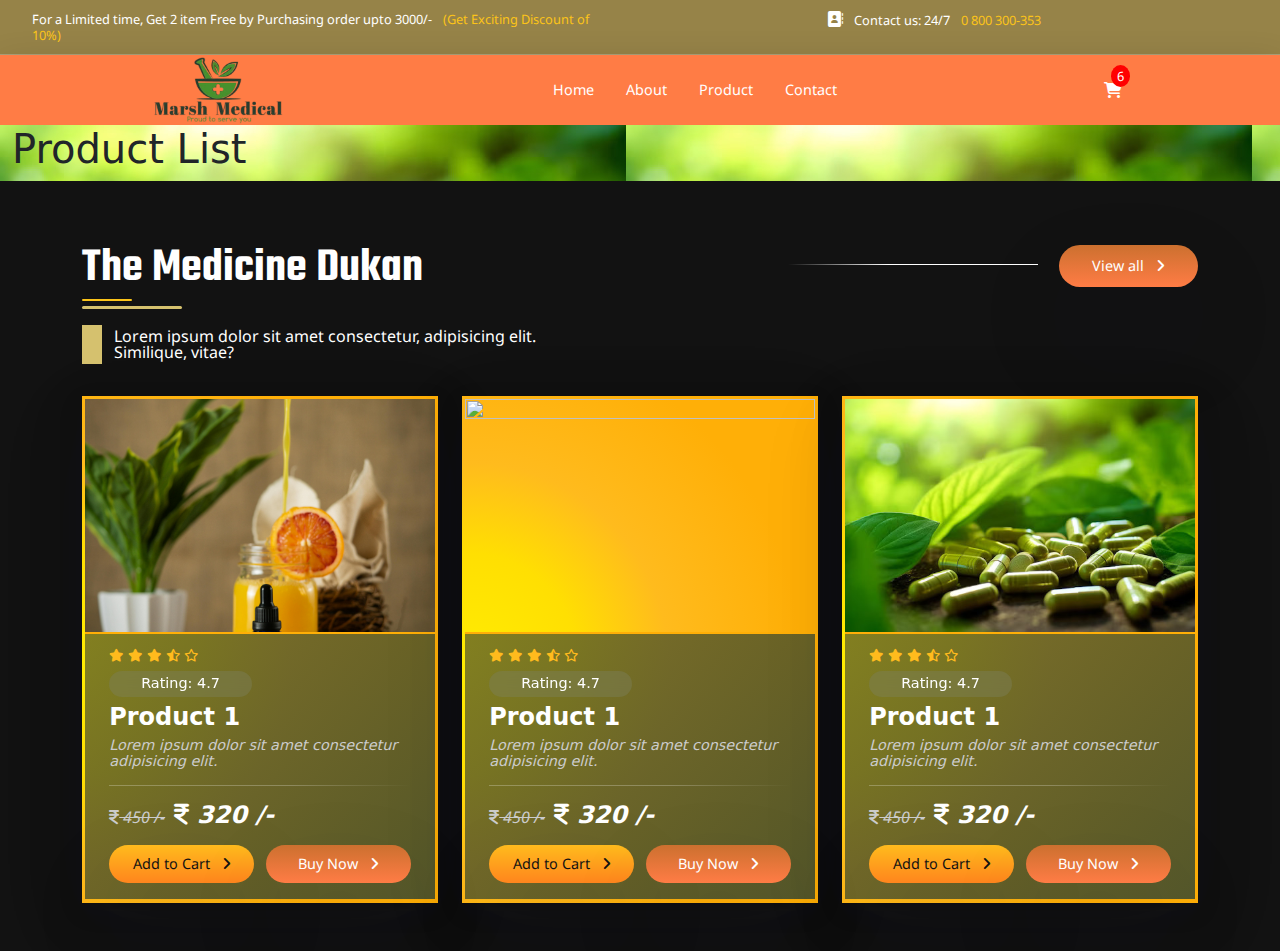
==== product-listing.html @ 402773e4 "Add files via upload" ====
<!DOCTYPE html>
<html lang="en">

<head>
    <meta charset="UTF-8">
    <meta name="viewport" content="width=device-width, initial-scale=1.0">
    <title>Product List | E-COM Medi | India's Best Trustable Medical Partner</title>

    <!--------------------------------------- STYLE CSS --------------------------------------------------->
    <link rel="stylesheet" href="assets/css/style.css" />
    <!--------------------------------------- STYLE CSS --------------------------------------------------->
    <!--------------------------------------- RESPONSIVE CSS --------------------------------------------------->
    <link rel="stylesheet" href="assets/css/responsive.css" />
    <!--------------------------------------- RESPONSIVE CSS --------------------------------------------------->
    <!--------------------------------------- FONT-AWESOME-5 CSS --------------------------------------------------->
    <link rel="stylesheet" href="https://cdnjs.cloudflare.com/ajax/libs/font-awesome/6.6.0/css/all.min.css" />
    <!--------------------------------------- FONT-AWESOME-5 CSS --------------------------------------------------->
    <!--------------------------------------- BOOTSTRAP 5 CSS --------------------------------------------------->
    <link rel="stylesheet" href="assets/css/bootstrap-min.css" />
    <!--------------------------------------- BOOTSTRAP 5 CSS --------------------------------------------------->
    <!--------------------------------------- DATA-AOS CSS --------------------------------------------------->
    <link rel="stylesheet" href="assets/css/aos.css" />
    <!--------------------------------------- DATA-AOS CSS --------------------------------------------------->
    <!--------------------------------------- OWL-CAROUSEL CSS --------------------------------------------------->
    <link rel="stylesheet" href="assets/css/owl-carousel-min.css" />
    <link rel="stylesheet" href="assets/css/owl-carousel-default-min.css" />
    <!--------------------------------------- OWL-CAROUSEL CSS --------------------------------------------------->

</head>

<body>

    <!--------------------------------------- HEADER --------------------------------------------------->
    <header>
        <nav>
            <div class="top-header">
                <div class="row">
                    <div class="col-xxl-6 col-xl-6 col-lg-6 col-md-12 col-sm-12 col-12">
                        <ul class="top-nav-links d-flex">
                            <li><a href="#">For a Limited time, Get 2 item Free by Purchasing order upto 3000/-
                                    <span>(Get Exciting Discount of 10%)</span></a></li>
                        </ul>
                    </div>
                    <div class="col-xxl-6 col-xl-6 col-lg-6 col-md-12 col-sm-12 col-12">
                        <ul class="top-nav-links d-flex">
                            <li><a href="tel:"><i class="fa-solid fa-address-book"></i> Contact us: 24/7 <span>0 800
                                        300-353</span></a></li>
                        </ul>
                    </div>
                </div>
            </div>
            <div class="bottom-header d-flex">
                <div class="nav-logo">
                    <img src="assets/images/logo/dami-logo.png" alt="" />
                </div>
                <ul class="d-flex">
                    <li><a href="#">Home</a></li>
                    <li><a href="#">About</a></li>
                    <li class="sub-menu-links">Product
                        <!-- <div class="sub-menu">
                                <div class="container">
                                    <h2>Products</h2>
                                    <div class="row">
                                        <div class="col-xxl-3 col-xl-3 col-lg-3 col-md-4 col-sm-12 col-12">
                                            <div class="menu-img">
                                                <img src="assets/images/medicine-product-1.jpg" alt="" />
                                                <div class="menu-img-info">
                                                    <div class="rating d-flex my-2">
                                                        <i class="fa-solid fa-star"></i>
                                                        <i class="fa-solid fa-star"></i>
                                                        <i class="fa-solid fa-star"></i>
                                                        <i class="fa-regular fa-star-half-stroke"></i>
                                                        <i class="fa-regular fa-star"></i>
                                                    </div>
                                                    <span class="d-inline-block">Rating: 4.7</span>
                                                    <h6>Product 1</h6>
                                                    <p>Lorem ipsum dolor sit amet consectetur adipisicing elit.</p>
                                                </div>
                                            </div>
                                        </div>
                                    </div>
                                </div>
                            </div> -->
                    </li>
                    <li><a href="#">Contact</a></li>
                </ul>
                <div class="nav-account">
                    <ul class="nav-account-links d-flex">
                        <!-- <li>
                                <a href="#" class="d-flex">
                                    <img src="assets/images/user.png" alt="" />
                                    <div class="account-owner">
                                        <p>Account:</p>
                                        <h6>Test Sumanto</h6>
                                    </div>
                                </a> 
                            </li> -->
                        <!-- <li>
                                <a href="#"><i class="fa-regular fa-heart"></i>
                                    <span class="badge-notf">17</span>
                                </a>
                            </li>   -->
                        <li>
                            <a href="#">
                                <span class="badge-notf">6</span>
                                <i class="fa-solid fa-cart-shopping"></i>
                            </a>
                        </li>
                    </ul>
                </div>
            </div>
        </nav>
    </header>
    <!--------------------------------------- HEADER --------------------------------------------------->

    <main>

        <!--------------------------------------- BREADCRUMB --------------------------------------------------->
        <section class="jumbotron">
            <div class="breadcrumb" style="background-image: url('assets/images/banner-2.jpg');">
                <div class="breadcrumb-overlay">
                    <div class="container">
                        <div class="breadcrumb-text">
                            <h1>Product List</h1>
                        </div>
                    </div>
                </div>
            </div>
        </section>
        <!--------------------------------------- BREADCRUMB --------------------------------------------------->

        <!--------------------------------------- PRODUCT --------------------------------------------------->
        <section class="product">
            <div class="container">
                <div class="section-part d-flex">
                    <div class="section-heading">
                        <h1>The Medicine Dukan</h1>
                        <p>Lorem ipsum dolor sit amet consectetur, adipisicing elit. Similique, vitae?</p>
                    </div>
                    <div class="section-all-btn">
                        <button type="button" class="btn cart-btn w-25">View all <i
                                class="fa-solid fa-angle-right"></i></button>
                    </div>
                </div>
                <div class="row">
                    <div class="col-xxl-4 col-xl-4 col-lg-4 col-md-6 col-sm-12 col-12">
                        <a href="#">
                            <div class="product-card">
                                <div class="product-img">
                                    <img src="assets/images/medicine-product-2.jpg" alt="" />
                                </div>
                                <div class="product-img-info">
                                    <div class="rating d-flex my-2">
                                        <i class="fa-solid fa-star"></i>
                                        <i class="fa-solid fa-star"></i>
                                        <i class="fa-solid fa-star"></i>
                                        <i class="fa-regular fa-star-half-stroke"></i>
                                        <i class="fa-regular fa-star"></i>
                                    </div>
                                    <span class="d-inline-block">Rating: 4.7</span>
                                    <h6>Product 1</h6>
                                    <p>Lorem ipsum dolor sit amet consectetur adipisicing elit.</p>
                                    <hr class="new-page-hr w-100">
                                    <h5><em><i class="fa-solid fa-indian-rupee-sign"></i> 450 /-</em> <i
                                            class="fa-solid fa-indian-rupee-sign"></i> 320 /-</h5>
                                    <div class="product-img-info-end d-flex">
                                        <button type="button" class="btn cart-btn">Add to Cart <i
                                                class="fa-solid fa-angle-right"></i></button>
                                        <button type="button" class="btn">Buy Now <i
                                                class="fa-solid fa-angle-right"></i></button>
                                    </div>
                                </div>
                            </div>
                        </a>
                    </div>
                    <div class="col-xxl-4 col-xl-4 col-lg-4 col-md-6 col-sm-12 col-12">
                        <a href="#">
                            <div class="product-card">
                                <div class="product-img">
                                    <img src="assets/images/banner-1.jpg" alt="" />
                                </div>
                                <div class="product-img-info">
                                    <div class="rating d-flex my-2">
                                        <i class="fa-solid fa-star"></i>
                                        <i class="fa-solid fa-star"></i>
                                        <i class="fa-solid fa-star"></i>
                                        <i class="fa-regular fa-star-half-stroke"></i>
                                        <i class="fa-regular fa-star"></i>
                                    </div>
                                    <span class="d-inline-block">Rating: 4.7</span>
                                    <h6>Product 1</h6>
                                    <p>Lorem ipsum dolor sit amet consectetur adipisicing elit.</p>
                                    <hr class="new-page-hr">
                                    <h5><em><i class="fa-solid fa-indian-rupee-sign"></i> 450 /-</em> <i
                                            class="fa-solid fa-indian-rupee-sign"></i> 320 /-</h5>
                                    <div class="product-img-info-end d-flex">
                                        <button type="button" class="btn cart-btn">Add to Cart <i
                                                class="fa-solid fa-angle-right"></i></button>
                                        <button type="button" class="btn">Buy Now <i
                                                class="fa-solid fa-angle-right"></i></button>
                                    </div>
                                </div>
                            </div>
                        </a>
                    </div>
                    <div class="col-xxl-4 col-xl-4 col-lg-4 col-md-6 col-sm-12 col-12">
                        <a href="#">
                            <div class="product-card">
                                <div class="product-img">
                                    <img src="assets/images/banner-2.jpg" alt="" />
                                </div>
                                <div class="product-img-info">
                                    <div class="rating d-flex my-2">
                                        <i class="fa-solid fa-star"></i>
                                        <i class="fa-solid fa-star"></i>
                                        <i class="fa-solid fa-star"></i>
                                        <i class="fa-regular fa-star-half-stroke"></i>
                                        <i class="fa-regular fa-star"></i>
                                    </div>
                                    <span class="d-inline-block">Rating: 4.7</span>
                                    <h6>Product 1</h6>
                                    <p>Lorem ipsum dolor sit amet consectetur adipisicing elit.</p>
                                    <hr class="new-page-hr">
                                    <h5><em><i class="fa-solid fa-indian-rupee-sign"></i> 450 /-</em> <i
                                            class="fa-solid fa-indian-rupee-sign"></i> 320 /-</h5>
                                    <div class="product-img-info-end d-flex">
                                        <button type="button" class="btn cart-btn">Add to Cart <i
                                                class="fa-solid fa-angle-right"></i></button>
                                        <button type="button" class="btn">Buy Now <i
                                                class="fa-solid fa-angle-right"></i></button>
                                    </div>
                                </div>
                            </div>
                        </a>
                    </div>
                </div>
            </div>
        </section>
        <!--------------------------------------- PRODUCT --------------------------------------------------->

    </main>

    <!--------------------------------------- FOOTER --------------------------------------------------->
    <footer>
        <div class="footer-overlay">
            <div class="row">
                <div class="col-xxl-4 col-xl-4 col-lg-4 col-md-12 col-sm-12 col-12">

                </div>
            </div>
        </div>
    </footer>
    <!--------------------------------------- FOOTER --------------------------------------------------->

    <!--------------------------------------- MAIN JS --------------------------------------------------->
    <script type="text/javascript" src="assets/js/main.js"></script>
    <!--------------------------------------- MAIN JS --------------------------------------------------->
    <!--------------------------------------- JQUERY 3 JS --------------------------------------------------->
    <script type="text/javascript" src="assets/js/jquery-min.js"></script>
    <!--------------------------------------- JQUERY 3 JS --------------------------------------------------->
    <!--------------------------------------- BOOTSTRAP 5 JS --------------------------------------------------->
    <script type="text/javascript" src="assets/js/bootstrap-bundle-min.js"></script>
    <!--------------------------------------- BOOTSTRAP 5 JS --------------------------------------------------->
    <!--------------------------------------- OWL-CAROUSEL JS --------------------------------------------------->
    <script type="text/javascript" src="assets/js/owl-carousel-min.js"></script>
    <script type="text/javascript">
        jQuery(document).ready(function ($) {



            // chatgpt4
            $(document).ready(function () {
                $("#banner_carousel").owlCarousel({
                    items: 1,
                    loop: true,
                    margin: 10,
                    nav: false,
                    dots: false,
                    margin: 0,
                    autoplay: true,
                    autoplayTimeout: 3000,
                    autoplaySpeed: 1000,
                    autoplayHoverPause: false,
                    onTranslate: function (event) {
                        var currentItem = event.item.index;
                        $(".owl-item").eq(currentItem).find(".banner-product-image, .main-banner").css({
                            'opacity': '0',
                            'transform': 'translateY(20px)'
                        });
                    },
                    onTranslated: function (event) {
                        var currentItem = event.item.index;
                        $(".owl-item").eq(currentItem).find(".banner-product-image, .main-banner").css({
                            'opacity': '1',
                            'transform': 'translateY(0)'
                        });
                    }
                });
            });
            // chatgpt4

            //             $(document).ready(function (){
            //   var owl = $('.owl-carousel');

            //   owl.owlCarousel({
            //       loop:true,
            //       margin:0,
            //       autoplaySpeed: 3000,
            //       navSpeed:3000,
            //       nav:false,
            //       dots: false,
            //       autoplay: true,
            //       rewind: true,
            //       items:1
            //   });


            //   // add animate.css class(es) to the elements to be animated
            //   function setAnimation ( _elem, _InOut ) {
            //     // Store all animationend event name in a string.
            //     // cf animate.css documentation
            //     var animationEndEvent = 'webkitAnimationEnd mozAnimationEnd MSAnimationEnd oanimationend animationend';

            //     _elem.each ( function () {
            //       var $elem = $(this);
            //       var $animationType = 'animated ' + $elem.data( 'animation-' + _InOut );

            //       $elem.addClass($animationType).one(animationEndEvent, function () {
            //         $elem.removeClass($animationType); // remove animate.css Class at the end of the animations
            //       });
            //     });
            //   }

            // // Fired before current slide change
            //   owl.on('change.owl.carousel', function(event) {
            //       var $currentItem = $('.owl-item', owl).eq(event.item.index);
            //       var $elemsToanim = $currentItem.find("[data-animation-out]");
            //       setAnimation ($elemsToanim, 'out');
            //   });

            // // Fired after current slide has been changed
            //   var round = 0;
            //   owl.on('changed.owl.carousel', function(event) {

            //       var $currentItem = $('.owl-item', owl).eq(event.item.index);
            //       var $elemsToanim = $currentItem.find("[data-animation-in]");

            //       setAnimation ($elemsToanim, 'in');
            //   })

            //   owl.on('translated.owl.carousel', function(event) {
            //     console.log (event.item.index, event.page.count);

            //       if (event.item.index == (event.page.count - 1))  {
            //         if (round < 1) {
            //           round++
            //           console.log (round);
            //         } else {
            //           owl.trigger('stop.owl.autoplay');
            //           var owlData = owl.data('owl.carousel');
            //           owlData.settings.autoplay = false; //don't know if both are necessary
            //           owlData.options.autoplay = false;
            //           owl.trigger('refresh.owl.carousel');
            //         }
            //       }
            //   });

            // });











            $(document).ready(function () {
                var owl1 = $('#testimonials_carousel');
                owl1.owlCarousel({
                    nav: false,
                    dots: false,
                    loop: true,
                    margin: 0,
                    autoplay: true,
                    autoplayTimeout: 2500,
                    autoplaySpeed: 2000,
                    autoplayHoverPause: true,
                    responsive: {
                        0: {
                            items: 1
                        },
                        992: {
                            items: 1
                        },
                        1299: {
                            items: 1
                        }
                    }
                });

                $('#prev').click(function () {
                    owl1.trigger('prev.owl.carousel');
                });
                $('#next').click(function () {
                    owl1.trigger('next.owl.carousel');
                });
            });

            $(document).ready(function () {
                var owl2 = $('#similar_carousel');
                owl2.owlCarousel({
                    nav: false,
                    dots: false,
                    loop: true,
                    margin: 20,
                    autoplay: true,
                    autoplayTimeout: 3500,
                    autoplaySpeed: 3000,
                    autoplayHoverPause: true,
                    responsive: {
                        0: {
                            items: 1
                        },
                        992: {
                            items: 2
                        },
                        1299: {
                            items: 3
                        }
                    }
                });
            });


        });
    </script>
    <!--------------------------------------- OWL-CAROUSEL JS --------------------------------------------------->
    <!--------------------------------------- DATA-AOS JS --------------------------------------------------->
    <script type="text/javascript" src="assets/js/aos.js"></script>
    <script type="text/javascript">
        AOS.init({
            offset: 100,
            duration: 1000,
            easing: 'ease'
        });
    </script>
    <!--------------------------------------- DATA-AOS JS --------------------------------------------------->
    <!--------------------------------------- COUNTER JS --------------------------------------------------->
    <script type="text/javascript" src="assets/js/counter.js"></script>
    <!--------------------------------------- COUNTER JS --------------------------------------------------->
    <!--------------------------------------- PRELOADER JS --------------------------------------------------->
    <script type="text/javascript" src="assets/js/preloader.js"></script>
    <!--------------------------------------- PRELOADER JS --------------------------------------------------->

</body>

</html>
---- assets/css/style.css ----
/*------------------- FONT-INCLUDE LINK ---------------------*/
@import url("https://fonts.googleapis.com/css2?family=Teko:wght@300..700&display=swap");
@import url("https://fonts.googleapis.com/css2?family=Noto+Sans:ital,wght@0,100..900;1,100..900&display=swap");
/*------------------- FONT-INCLUDE LINK --------------------*/
.animated {
  -webkit-animation-duration: 3s;
  animation-duration: 3s;
  -webkit-animation-delay: 500ms;
  animation-delay: 500ms;
}

.animate-out {
  -webkit-animation-delay: 0ms;
  animation-delay: 0ms;
}

/*------------------- PRE-DEFINED SECTION --------------------*/
* {
  margin: 0;
  padding: 0;
  box-sizing: border-box;
}

hr.new-page-hr {
  background: linear-gradient(to right, #fff 60%, transparent);
}

html {
  overflow-x: hidden;
  scroll-behavior: smooth;
}

body {
  font-family: "Noto Sans", sans-serif;
  font-size: 1rem;
  line-height: 1rem;
  font-weight: 400;
  color: #121212;
  text-align: left;
  background: #121212 !important;
}

h1,
h2,
h3,
h4,
h5,
h6,
p {
  margin: 0;
}

ol,
ul {
  margin: 0 !important;
  padding: 0 !important;
}

ol,
ul li {
  list-style: none;
}

a {
  color: #fff;
  text-decoration: none !important;
}
a:hover {
  color: #fff !important;
}

img {
  display: block;
  max-width: 100%;
  height: auto;
}

button {
  cursor: pointer;
}
button:focus {
  outline: none;
}

input[type=radio] {
  width: 5px;
  height: 5px;
  padding: 0.4rem;
  top: 3px;
  border: 2px solid #fff;
  outline: none;
  border-radius: 50%;
  appearance: none;
  cursor: pointer;
  transition: background-color 0.3s, box-shadow 0.3s;
  position: relative;
}

input[type=radio]::after {
  content: "";
  position: absolute;
  top: 2px;
  left: 2px;
  width: 9px;
  height: 9px;
  border-radius: 50%;
  background: none;
}

input[type=radio]:checked {
  border-color: #fed580;
  box-shadow: 0 0 10px 3px #fed580;
}

input[type=radio]:checked::after {
  background: #fed580;
}

input[type=number]::-webkit-outer-spin-button,
::-webkit-inner-spin-button {
  -webkit-appearance: none;
  -moz-appearance: textfield;
  margin: 0;
}

select {
  cursor: pointer;
}

.section-part {
  height: auto;
  width: 100%;
  flex-direction: row;
  align-items: start;
  justify-content: space-between;
  flex-wrap: nowrap;
}

.section-heading {
  height: auto;
  width: 50%;
}
.section-heading h1 {
  font-family: "Teko", sans-serif;
  font-size: 3rem;
  line-height: 3rem;
  font-weight: 600;
  color: #fff;
  margin-bottom: 2rem;
  position: relative;
}
.section-heading h1::after {
  content: "";
  position: absolute;
  bottom: -0.5rem;
  left: 0;
  height: 2px;
  width: 50px;
  background: #fcc419;
  border-radius: 20px;
}
.section-heading h1::before {
  content: "";
  position: absolute;
  bottom: -1rem;
  left: 0;
  height: 3px;
  width: 100px;
  background: #d5c16e;
  border-radius: 20px;
}
.section-heading p {
  font-family: "Noto Sans", sans-serif;
  font-size: 1rem;
  line-height: 1rem;
  font-weight: 400;
  color: #fff;
  margin-bottom: 0;
  color: #fff;
  padding: 0.2rem 2rem;
  display: in;
  margin-bottom: 2rem;
  position: relative;
  z-index: 1;
}
.section-heading p::after {
  content: "";
  position: absolute;
  top: 0;
  left: 0;
  height: 100%;
  width: 20px;
  background: #d5c16e;
  z-index: -1;
}

.section-all-btn {
  height: auto;
  width: 50%;
  text-align: right;
  position: relative;
}
.section-all-btn::after {
  content: "";
  position: absolute;
  top: 1.2rem;
  right: 10rem;
  height: 1px;
  width: 250px;
  background: linear-gradient(to left, #fff 60%, transparent);
}
.section-all-btn button.btn {
  padding: 0.8rem 0;
  border: none;
  outline: none;
  background: linear-gradient(to bottom, #cc702f, #ff7c45);
  border-radius: 50px;
  box-shadow: rgba(17, 12, 46, 0.15) 0px 48px 100px 0px;
  text-align: center;
  font-family: "Noto Sans", sans-serif;
  font-size: 0.9rem;
  line-height: 1rem;
  font-weight: 400;
  color: #fff;
  overflow: hidden;
  position: relative;
  z-index: 1;
}
.section-all-btn button.btn::after {
  content: "";
  position: absolute;
  top: 0;
  left: 0;
  height: 100%;
  width: 100%;
  border-radius: 50px;
  background: #d5c16e;
  transform: scaleX(0);
  transform-origin: bottom right;
  transition: transform 0.4s ease-out;
  z-index: -1;
}
.section-all-btn button.btn:hover::after {
  transform: scaleX(1);
  transform-origin: bottom left;
}
.section-all-btn button.btn i {
  padding-left: 0.5rem;
}

/*------------------- PRE-DEFINED SECTION --------------------*/
/*------------------- HEADER SECTION --------------------*/
header {
  position: sticky;
  height: auto;
  width: 100%;
}
header nav {
  height: auto;
  width: 100%;
}
header nav ul {
  flex-direction: row;
  align-items: center;
  justify-content: center;
  flex-wrap: wrap;
}
header nav ul li {
  font-family: "Noto Sans", sans-serif;
  font-size: 1rem;
  line-height: 1rem;
  font-weight: 400;
  color: #fff;
  margin-bottom: 0;
  font-size: 0.9rem;
  list-style: none;
  margin-right: 2rem;
  cursor: pointer;
}
header nav ul li a {
  color: #fff;
}
header nav ul li a i {
  font-size: 1rem;
  padding-right: 0.5rem;
}
header nav ul li img {
  height: auto;
  width: 40px;
  border-radius: 50%;
  border: 1px solid rgba(255, 255, 255, 0.3137254902);
  margin-right: 0.8rem;
}
header nav ul li.sub-menu-links {
  position: relative;
}
header nav ul li.sub-menu-links:hover .sub-menu {
  top: 6rem;
  visibility: visible;
}
header nav ul li.sub-menu-links:hover .sub-menu.top-dropdown {
  top: 2rem;
}
header nav ul .sub-menu {
  position: fixed;
  top: 20rem;
  left: 0;
  height: auto;
  width: 100%;
  background: #fff;
  backdrop-filter: blur(10px);
  padding: 1.5rem 0;
  border: 1px solid rgba(0, 0, 0, 0.1882352941);
  box-shadow: rgba(17, 12, 46, 0.15) 0px 48px 100px 0px;
  visibility: hidden;
  z-index: 10;
  transition: all 0.4s ease-out;
}
header nav ul .sub-menu h2 {
  font-size: 1.4rem;
  line-height: 1.5rem;
  font-weight: 600;
  margin-bottom: 2rem;
  color: #121212;
  position: relative;
}
header nav ul .sub-menu h2::after {
  content: "";
  position: absolute;
  bottom: -0.5rem;
  left: 0;
  height: 3px;
  width: 70px;
  background: #968348;
  border-radius: 20px;
}
header nav ul .sub-menu h2::before {
  content: "";
  position: absolute;
  bottom: -1rem;
  left: 0;
  height: 2px;
  width: 30px;
  background: #968348;
  border-radius: 20px;
}
header nav ul .sub-menu ul li {
  margin-right: 0;
  padding: 0.5rem 1rem;
  color: #121212;
  border-bottom: 1px solid rgba(0, 0, 0, 0.1254901961);
}
header nav ul .sub-menu ul li:last-child {
  border-width: 0;
}
header nav ul .sub-menu .menu-img {
  height: auto;
  width: 100%;
  padding: 0.2rem;
  background: radial-gradient(circle 331px at 1.4% 52.9%, #ffec02 0%, #ffdf02 33.6%, #ffbb1d 61%, #ffaf07 100.7%);
  box-shadow: rgba(17, 17, 26, 0.1) 0px 8px 24px, rgba(17, 17, 26, 0.1) 0px 16px 56px, rgba(17, 17, 26, 0.1) 0px 24px 80px;
  overflow: hidden;
  position: relative;
}
header nav ul .sub-menu .menu-img img {
  height: auto;
  width: 100%;
  transform: scale(1);
  transition: all 0.4s ease-out;
}
header nav ul .sub-menu .menu-img:hover img {
  transform: scale(1.2);
}
header nav ul .sub-menu .menu-img .menu-img-info {
  position: absolute;
  bottom: 0;
  left: 0;
  height: auto;
  width: 100%;
  padding: 1rem 1rem;
  background: rgba(85, 88, 43, 0.4470588235);
  backdrop-filter: blur(10px);
}
header nav ul .sub-menu .menu-img .menu-img-info .rating {
  flex-direction: row;
  align-items: center;
  justify-content: flex-start;
  flex-wrap: wrap;
}
header nav ul .sub-menu .menu-img .menu-img-info .rating i {
  font-size: 0.8rem;
  color: #ffbb1d;
  padding-right: 0.3rem;
}
header nav ul .sub-menu .menu-img .menu-img-info span {
  padding: 0.2rem 1rem;
  border-radius: 20px;
  text-align: center;
  color: #fff;
  font-size: 0.8rem;
  line-height: 1rem;
  font-weight: 400;
  background: rgba(123, 130, 97, 0.3960784314);
  backdrop-filter: blur(10px);
  margin-bottom: 0.5rem;
}
header nav ul .sub-menu .menu-img .menu-img-info span i {
  padding-right: 0.2rem;
}
header nav ul .sub-menu .menu-img .menu-img-info h6 {
  font-size: 1.2rem;
  line-height: 1.5rem;
  color: #fff;
  font-weight: 600;
  margin-bottom: 0.5rem;
}
header nav ul .sub-menu .menu-img .menu-img-info p {
  color: #ccc;
  font-size: 0.8rem;
  line-height: 1rem;
  font-weight: 400;
  font-style: italic;
  margin-bottom: 0;
}
header nav ul .sub-menu.top-dropdown {
  position: absolute;
  width: 150px;
  padding: 0;
}
header nav ul .sub-menu.top-dropdown ul li {
  font-size: 0.8rem;
  flex-direction: row;
  align-items: center;
  justify-content: flex-start;
  flex-wrap: nowrap;
  transition: all 0.4s ease-out;
}
header nav ul .sub-menu.top-dropdown ul li:hover {
  background: #ddd;
}
header nav .top-header {
  height: auto;
  width: 100%;
  background: #968348;
  padding: 0.7rem 2rem;
  border-bottom: 1px solid rgba(255, 255, 255, 0.3137254902);
}
header nav .top-header ul.top-nav-links {
  flex-direction: row;
  align-items: center;
  justify-content: center;
  flex-wrap: wrap;
}
header nav .top-header ul.top-nav-links li {
  font-size: 0.8rem;
  line-height: 1rem;
  font-weight: 400;
}
header nav .top-header ul.top-nav-links li a span {
  color: #fcc419;
  padding-left: 0.5rem;
}
header nav .bottom-header {
  height: auto;
  width: 100%;
  background: #ff7c45;
  padding: 0.1rem 0;
  flex-direction: row;
  align-items: center;
  justify-content: space-around;
  flex-wrap: wrap;
  box-shadow: rgba(0, 0, 0, 0.16) 0px 10px 36px 0px, rgba(0, 0, 0, 0.06) 0px 0px 0px 1px;
}
header nav .bottom-header .nav-logo {
  height: auto;
  width: 200px;
}
header nav .bottom-header .nav-logo img {
  height: auto;
  width: 100%;
}
header nav .bottom-header .nav-account ul.nav-account-links {
  flex-direction: row;
  align-items: center;
  justify-content: space-around;
  flex-wrap: nowrap;
}
header nav .bottom-header .nav-account ul.nav-account-links li a {
  flex-direction: row;
  align-items: center;
  justify-content: space-around;
  flex-wrap: nowrap;
  position: relative;
}
header nav .bottom-header .nav-account ul.nav-account-links li a .badge-notf {
  position: absolute;
  top: -1rem;
  right: 0;
  border-radius: 50%;
  background: #f00;
  text-align: center;
  color: #fff;
  font-size: 0.8rem;
  padding: 0.2rem 0.4rem;
}
header nav .bottom-header .nav-account ul.nav-account-links li a .account-owner p {
  color: #ccc;
  font-size: 0.8rem;
  line-height: 1rem;
  font-weight: 400;
  margin-bottom: 0.2rem;
}
header nav .bottom-header .nav-account ul.nav-account-links li a .account-owner h6 {
  font-family: "Noto Sans", sans-serif;
  font-size: 1rem;
  line-height: 1rem;
  font-weight: 400;
  color: #fff;
  margin-bottom: 0;
  font-weight: 600;
}

/*------------------- HEADER SECTION --------------------*/
/*------------------- BANNER SECTION --------------------*/
section.jumbotron {
  height: auto;
  width: 100%;
  margin: 0;
  padding: 0;
  position: relative;
}
section.jumbotron .top-banner {
  position: absolute;
  top: 0rem;
  left: 5rem;
  height: auto;
  width: 85%;
  background: rgba(85, 88, 43, 0.4470588235);
  backdrop-filter: blur(10px);
  border-radius: 0 0 10px 10px;
  box-shadow: rgba(0, 0, 0, 0.16) 0px 10px 36px 0px, rgba(0, 0, 0, 0.06) 0px 0px 0px 1px;
  z-index: 10;
}
section.jumbotron .top-banner .top-banner-movement {
  height: auto;
  width: 100%;
}
section.jumbotron .top-banner .top-banner-movement .shipping-part {
  flex-direction: row;
  align-items: center;
  justify-content: space-between;
  flex-wrap: nowrap;
}
section.jumbotron .top-banner .top-banner-movement .shipping-part .shipping {
  font-family: "Noto Sans", sans-serif;
  font-size: 1rem;
  line-height: 1rem;
  font-weight: 400;
  color: #fff;
  margin-bottom: 0;
  font-size: 0.9rem;
  height: auto;
  width: 100%;
  text-align: center;
  padding: 1rem 1rem;
  border-right: 1px solid rgba(255, 255, 255, 0.3764705882);
  margin-bottom: 0;
}
section.jumbotron .top-banner .top-banner-movement .shipping-part .shipping:nth-child(even) {
  backdrop-filter: blur(5px);
}
section.jumbotron .top-banner .top-banner-movement .shipping-part .shipping:last-child {
  border: none;
}
section.jumbotron .top-banner .top-banner-movement .shipping-part .shipping i {
  font-size: 1rem;
  padding-right: 0.5rem;
}
section.jumbotron .banner {
  height: auto;
  width: 100%;
  background-position: center;
  background-size: cover;
  background-repeat: no-repeat;
}
section.jumbotron .banner .banner-overlay {
  height: 100%;
  width: 100%;
  padding: 4rem 0 2rem;
  box-shadow: inset 0 -50px 150px 20px #121212;
}
section.jumbotron .banner .banner-overlay .banner-product-image {
  height: 100%;
  width: 100%;
  flex-direction: row;
  align-items: center;
  justify-content: center;
  flex-wrap: nowrap;
  opacity: 0;
  transform: translateY(20px);
  transition: all 0.5s ease-in-out;
}
.owl-item.active section.jumbotron .banner .banner-overlay .banner-product-image {
  opacity: 1;
  transform: translateY(0);
}
section.jumbotron .banner .banner-overlay .banner-product-image img {
  height: auto;
  width: 450px;
}
section.jumbotron .banner .banner-overlay .main-banner {
  height: auto;
  width: 100%;
  margin: 1rem 0;
  background: rgba(85, 88, 43, 0.4470588235);
  backdrop-filter: blur(5px);
  box-shadow: rgba(17, 12, 46, 0.15) 0px 48px 100px 0px;
  opacity: 0;
  transform: translateY(20px);
  transition: all 0.5s ease-in-out;
}
.owl-item.active section.jumbotron .banner .banner-overlay .main-banner {
  opacity: 1;
  transform: translateY(0);
}
section.jumbotron .banner .banner-overlay .main-banner .main-banner-head {
  height: auto;
  width: 100%;
  background: rgba(123, 130, 97, 0.3960784314);
  backdrop-filter: blur(5px);
  padding: 1rem 1.5rem;
}
section.jumbotron .banner .banner-overlay .main-banner .main-banner-head .rating {
  flex-direction: row;
  align-items: center;
  justify-content: flex-start;
  flex-wrap: wrap;
}
section.jumbotron .banner .banner-overlay .main-banner .main-banner-head .rating i {
  font-size: 0.8rem;
  color: #ffbb1d;
  padding-right: 0.3rem;
}
section.jumbotron .banner .banner-overlay .main-banner .main-banner-head h6 {
  font-family: "Noto Sans", sans-serif;
  font-size: 1rem;
  line-height: 1rem;
  font-weight: 400;
  color: #fff;
  margin-bottom: 0;
}
section.jumbotron .banner .banner-overlay .main-banner .main-banner-body {
  height: auto;
  width: 100%;
  padding: 1rem 1.5rem;
}
section.jumbotron .banner .banner-overlay .main-banner .main-banner-body span {
  padding: 0.2rem 1.5rem;
  border-radius: 20px;
  text-align: center;
  color: #fff;
  font-size: 0.9rem;
  line-height: 1rem;
  font-weight: 400;
  background: rgba(123, 130, 97, 0.3960784314);
  backdrop-filter: blur(5px);
  margin-bottom: 0.5rem;
}
section.jumbotron .banner .banner-overlay .main-banner .main-banner-body span i {
  padding-right: 0.2rem;
}
section.jumbotron .banner .banner-overlay .main-banner .main-banner-body img {
  height: auto;
  width: 100px;
  padding-right: 1rem;
}
section.jumbotron .banner .banner-overlay .main-banner .main-banner-body h1 {
  font-size: 2.5rem;
  line-height: 2rem;
  font-weight: 600;
  margin-bottom: 2rem;
  color: #fff;
  position: relative;
}
section.jumbotron .banner .banner-overlay .main-banner .main-banner-body h1::after {
  content: "";
  position: absolute;
  bottom: -0.5rem;
  left: 0;
  height: 2px;
  width: 30px;
  background: #ccc;
  border-radius: 20px;
}
section.jumbotron .banner .banner-overlay .main-banner .main-banner-body h1::before {
  content: "";
  position: absolute;
  bottom: -1rem;
  left: 0;
  height: 3px;
  width: 70px;
  background: #fff;
  border-radius: 20px;
}
section.jumbotron .banner .banner-overlay .main-banner .main-banner-body h1 em {
  font-size: 2rem;
  font-family: "Teko", sans-serif;
  font-style: normal;
  color: #d5c16e;
}
section.jumbotron .banner .banner-overlay .main-banner .main-banner-body p {
  font-family: "Noto Sans", sans-serif;
  font-size: 1rem;
  line-height: 1rem;
  font-weight: 400;
  color: #fff;
  margin-bottom: 0;
  font-size: 0.8rem;
  font-style: italic;
}
section.jumbotron .banner .banner-overlay .main-banner .main-banner-body h5 {
  font-size: 1.8rem;
  line-height: 2rem;
  color: #fff;
  font-weight: 600;
  font-style: italic;
}
section.jumbotron .banner .banner-overlay .main-banner .main-banner-body h5 em {
  font-size: 1.2rem;
  font-family: "Noto Sans", sans-serif;
  color: #ccc;
  font-weight: 400;
  text-decoration: line-through;
}
section.jumbotron .banner .banner-overlay .main-banner .main-banner-end {
  height: auto;
  width: 100%;
  background: rgba(123, 130, 97, 0.3960784314);
  backdrop-filter: blur(10px);
  padding: 1rem 1.5rem;
  border-top: 1px solid rgba(255, 255, 255, 0.3137254902);
  text-align: center;
}
section.jumbotron .banner .banner-overlay .main-banner .main-banner-end button.btn {
  padding: 0.8rem 0;
  border: none;
  outline: none;
  background: linear-gradient(to bottom, #cc702f, #ff7c45);
  border-radius: 50px;
  box-shadow: rgba(17, 12, 46, 0.15) 0px 48px 100px 0px;
  text-align: center;
  font-family: "Noto Sans", sans-serif;
  font-size: 0.9rem;
  line-height: 1rem;
  font-weight: 400;
  color: #fff;
  overflow: hidden;
  position: relative;
  z-index: 1;
}
section.jumbotron .banner .banner-overlay .main-banner .main-banner-end button.btn::after {
  content: "";
  position: absolute;
  top: 0;
  left: 0;
  height: 100%;
  width: 100%;
  border-radius: 50px;
  background: #d5c16e;
  transform: scaleX(0);
  transform-origin: bottom right;
  transition: transform 0.4s ease-out;
  z-index: -1;
}
section.jumbotron .banner .banner-overlay .main-banner .main-banner-end button.btn:hover::after {
  transform: scaleX(1);
  transform-origin: bottom left;
}
section.jumbotron .banner .banner-overlay .main-banner .main-banner-end button.btn i {
  padding-left: 0.5rem;
}

/*------------------- BANNER SECTION --------------------*/
/*------------------- PRODUCT SECTION --------------------*/
section.product {
  height: auto;
  width: 100%;
  padding: 3rem 0 2rem;
}
section.product a {
  display: block;
}
section.product a .product-card {
  height: auto;
  width: 100%;
  padding: 0.2rem;
  background: radial-gradient(circle 331px at 1.4% 52.9%, #ffec02 0%, #ffdf02 33.6%, #ffbb1d 61%, #ffaf07 100.7%);
  box-shadow: rgba(17, 17, 26, 0.1) 0px 8px 24px, rgba(17, 17, 26, 0.1) 0px 16px 56px, rgba(17, 17, 26, 0.1) 0px 24px 80px;
  margin-bottom: 1rem;
}
section.product a .product-card .product-img {
  height: auto;
  width: 100%;
  overflow: hidden;
  position: relative;
  cursor: pointer;
}
section.product a .product-card .product-img img {
  height: auto;
  width: 100%;
  aspect-ratio: 3/2;
  object-fit: cover;
  transform: scale(1);
  transition: all 0.4s ease-out;
}
section.product a .product-card .product-img-info {
  height: auto;
  width: 100%;
  padding: 0.5rem 1.5rem;
  background: linear-gradient(-45deg, #55582b, rgba(85, 88, 43, 0.7333333333));
  border-top: 2px solid #ffaf07;
}
section.product a .product-card .product-img-info .rating {
  flex-direction: row;
  align-items: center;
  justify-content: flex-start;
  flex-wrap: wrap;
}
section.product a .product-card .product-img-info .rating i {
  font-size: 0.8rem;
  color: #ffbb1d;
  padding-right: 0.3rem;
}
section.product a .product-card .product-img-info span {
  padding: 0.2rem 2rem 0.4rem;
  border-radius: 20px;
  text-align: center;
  color: #fff;
  font-size: 0.9rem;
  line-height: 1rem;
  font-weight: 400;
  background: rgba(123, 130, 97, 0.3960784314);
  backdrop-filter: blur(10px);
  margin-bottom: 0.5rem;
}
section.product a .product-card .product-img-info span i {
  padding-right: 0.2rem;
}
section.product a .product-card .product-img-info h6 {
  font-size: 1.5rem;
  line-height: 1.5rem;
  color: #fff;
  font-weight: 600;
  margin-bottom: 0.5rem;
}
section.product a .product-card .product-img-info p {
  color: #ccc;
  font-size: 0.9rem;
  line-height: 1rem;
  font-weight: 400;
  font-style: italic;
  margin-bottom: 0;
}
section.product a .product-card .product-img-info h5 {
  font-size: 1.5rem;
  line-height: 1.5rem;
  color: #fff;
  font-weight: 600;
  font-style: italic;
}
section.product a .product-card .product-img-info h5 em {
  font-size: 1rem;
  font-family: "Noto Sans", sans-serif;
  color: #ccc;
  font-weight: 400;
  text-decoration: line-through;
}
section.product a .product-card .product-img-info .product-img-info-end {
  flex-direction: row;
  align-items: center;
  justify-content: space-between;
  flex-wrap: wrap;
  height: auto;
  width: 100%;
  padding: 0.5rem 0;
}
section.product a .product-card .product-img-info .product-img-info-end button.btn {
  padding: 0.8rem 0;
  border: none;
  outline: none;
  background: linear-gradient(to bottom, #cc702f, #ff7c45);
  border-radius: 50px;
  box-shadow: rgba(17, 12, 46, 0.15) 0px 48px 100px 0px;
  text-align: center;
  font-family: "Noto Sans", sans-serif;
  font-size: 0.9rem;
  line-height: 1rem;
  font-weight: 400;
  color: #fff;
  overflow: hidden;
  position: relative;
  z-index: 1;
  padding: 0.7rem 0;
  width: 48%;
}
section.product a .product-card .product-img-info .product-img-info-end button.btn::after {
  content: "";
  position: absolute;
  top: 0;
  left: 0;
  height: 100%;
  width: 100%;
  border-radius: 50px;
  background: #d5c16e;
  transform: scaleX(0);
  transform-origin: bottom right;
  transition: transform 0.4s ease-out;
  z-index: -1;
}
section.product a .product-card .product-img-info .product-img-info-end button.btn:hover::after {
  transform: scaleX(1);
  transform-origin: bottom left;
}
section.product a .product-card .product-img-info .product-img-info-end button.btn i {
  padding-left: 0.5rem;
}
section.product a .product-card .product-img-info .product-img-info-end button.btn.cart-btn {
  padding: 0.8rem 0;
  border: none;
  outline: none;
  background: linear-gradient(to bottom, #cc702f, #ff7c45);
  border-radius: 50px;
  box-shadow: rgba(17, 12, 46, 0.15) 0px 48px 100px 0px;
  text-align: center;
  font-family: "Noto Sans", sans-serif;
  font-size: 0.9rem;
  line-height: 1rem;
  font-weight: 400;
  color: #fff;
  overflow: hidden;
  position: relative;
  z-index: 1;
  padding: 0.7rem 0;
  color: #121212;
  background: linear-gradient(to bottom, #ffbb1d, #ff851d);
}
section.product a .product-card .product-img-info .product-img-info-end button.btn.cart-btn::after {
  content: "";
  position: absolute;
  top: 0;
  left: 0;
  height: 100%;
  width: 100%;
  border-radius: 50px;
  background: #d5c16e;
  transform: scaleX(0);
  transform-origin: bottom right;
  transition: transform 0.4s ease-out;
  z-index: -1;
}
section.product a .product-card .product-img-info .product-img-info-end button.btn.cart-btn:hover::after {
  transform: scaleX(1);
  transform-origin: bottom left;
}
section.product a .product-card .product-img-info .product-img-info-end button.btn.cart-btn i {
  padding-left: 0.5rem;
}
section.product a .product-card:hover img {
  transform: scale(1.2);
}

/*------------------- PRODUCT SECTION --------------------*/
/*------------------- VIDEO SECTION --------------------*/
section.video {
  height: 80vh;
  width: 100%;
  background-position: center;
  background-size: cover;
  background-repeat: no-repeat;
}
section.video .video-overlay {
  height: 100%;
  width: 100%;
  flex-direction: row;
  align-items: center;
  justify-content: center;
  flex-wrap: nowrap;
  background: linear-gradient(to top, rgba(0, 0, 0, 0.3607843137), rgba(187, 219, 89, 0.3411764706));
}
section.video .video-overlay .video-icon {
  display: block;
  position: relative;
}
section.video .video-overlay .video-icon.is-play {
  background-color: #fff;
  border-radius: 50%;
  width: 100px;
  height: 100px;
}
section.video .video-overlay .video-icon.is-play .video-icon-outer-circle {
  background: rgba(255, 255, 255, 0.5);
  border-radius: 50%;
  position: absolute;
  top: 0;
  left: 0;
  right: 0;
  bottom: 0;
  height: 100%;
  width: 100%;
}
section.video .video-overlay .video-icon.is-play .video-icon-icon {
  position: absolute;
  top: 50%;
  left: 50%;
  transform: translate(-50%, -50%);
}
section.video .video-overlay .video-icon.is-play .video-icon-icon i {
  font-size: 3rem;
  color: #121212;
}
section.video .video-overlay .has-scale-animation {
  animation: smallScale 3s infinite;
}
section.video .video-overlay .has-delay-short {
  animation-delay: 0.5s;
}
@keyframes fadeIn {
  from {
    opacity: 0;
  }
  to {
    opacity: 1;
  }
}
@keyframes triangleStroke {
  from {
    stroke-dashoffset: 100;
  }
  to {
    stroke-dashoffset: 0;
  }
}
@keyframes smallScale {
  from {
    transform: scale(1);
    opacity: 1;
  }
  to {
    transform: scale(2);
    opacity: 0;
  }
}

/*------------------- VIDEO SECTION --------------------*/
/*------------------- CATEGORY SECTION --------------------*/
section.category {
  height: auto;
  width: 100%;
  padding: 3rem 0 2rem;
}
section.category a {
  display: block;
}
section.category a .category-card {
  height: auto;
  width: 100%;
  margin-bottom: 1rem;
}
section.category a .category-card .category-image {
  height: 300px;
  width: 100%;
  padding: 0.2rem;
  background: radial-gradient(circle 331px at 1.4% 52.9%, #ffec02 0%, #ffdf02 33.6%, #ffbb1d 61%, #ffaf07 100.7%);
  box-shadow: rgba(17, 17, 26, 0.1) 0px 8px 24px, rgba(17, 17, 26, 0.1) 0px 16px 56px, rgba(17, 17, 26, 0.1) 0px 24px 80px;
  overflow: hidden;
  position: relative;
  cursor: pointer;
}
section.category a .category-card .category-image img {
  height: auto;
  width: 100%;
  aspect-ratio: 3/2;
  object-fit: cover;
  transform: scale(1);
  transition: all 0.4s ease-out;
}
section.category a .category-card .category-image:hover img {
  transform: scale(1.2);
}
section.category a .category-card .category-image .category-info {
  position: absolute;
  bottom: 0;
  left: 0;
  height: 100%;
  width: 100%;
  padding: 1rem 2rem;
  background: linear-gradient(45deg, #292b17, transparent);
  flex-direction: row;
  align-items: center;
  justify-content: start;
  flex-wrap: nowrap;
}
section.category a .category-card .category-image .category-info h2 {
  font-size: 1.8rem;
  line-height: 2rem;
  color: #fff;
  font-weight: 600;
  margin-bottom: 0.5rem;
}
section.category a .category-card .category-image .category-info p {
  color: #ccc;
  font-size: 0.9rem;
  line-height: 1rem;
  font-weight: 400;
  font-style: italic;
  margin-bottom: 1rem;
}
section.category a .category-card .category-image .category-info .category-rating {
  height: auto;
  width: 250px;
  flex-direction: row;
  align-items: center;
  justify-content: center;
  flex-wrap: nowrap;
  padding: 0.4rem 1rem;
  border-radius: 20px;
  background: rgba(123, 130, 97, 0.3960784314);
  backdrop-filter: blur(10px);
}
section.category a .category-card .category-image .category-info .category-rating h6 {
  font-family: "Noto Sans", sans-serif;
  font-size: 1rem;
  line-height: 1rem;
  font-weight: 400;
  color: #fff;
  margin-bottom: 0;
  font-size: 0.8rem;
  padding-right: 0.5rem;
}
section.category a .category-card .category-image .category-info .category-rating h6 i {
  padding-right: 0.5rem;
}
section.category a .category-card .category-image .category-info .category-rating .rating {
  flex-direction: row;
  align-items: center;
  justify-content: flex-start;
  flex-wrap: wrap;
}
section.category a .category-card .category-image .category-info .category-rating .rating i {
  font-size: 0.8rem;
  color: #ffbb1d;
  padding-right: 0.3rem;
}
section.category a .category-card .category-image .category-info-hover {
  position: absolute;
  bottom: 0;
  left: 0;
  height: 30%;
  width: 100%;
  padding: 1rem 2rem;
  background: rgba(0, 0, 0, 0.062745098);
  backdrop-filter: blur(5px);
  border: 1px solid #ffaf07;
  border-left-width: 0;
  border-right-width: 0;
  border-bottom-width: 0;
  transition: all 0.4s ease-in-out;
}
section.category a .category-card .category-image .category-info-hover .category-info-hover-head h2 {
  font-size: 1.4rem;
  line-height: 1.5rem;
  color: #fff;
  font-weight: 600;
  margin-bottom: 0.5rem;
}
section.category a .category-card .category-image .category-info-hover .category-info-hover-head h2 i {
  padding-left: 0.5rem;
  font-size: 1.2rem;
}
section.category a .category-card .category-image .category-info-hover .category-info-hover-head p {
  color: #ccc;
  font-size: 0.9rem;
  line-height: 1rem;
  font-weight: 400;
  font-style: italic;
  margin-bottom: 1rem;
}
section.category a .category-card .category-image .category-info-hover .category-info-hover-head p i {
  padding-right: 0.5rem;
  font-size: 1.2rem;
}
section.category a .category-card .category-image .category-info-hover ul.category-info-hover-list li {
  padding: 0.8rem 1rem;
  color: #fff;
  font-size: 1rem;
  line-height: 1rem;
  font-weight: 400;
  font-style: italic;
}
section.category a .category-card .category-image .category-info-hover ul.category-info-hover-list li i {
  padding-right: 0.5rem;
  font-size: 1rem;
  color: #d5c16e;
}
section.category a .category-card .category-image .category-info-hover button.btn {
  padding: 0.8rem 0;
  border: none;
  outline: none;
  background: linear-gradient(to bottom, #cc702f, #ff7c45);
  border-radius: 50px;
  box-shadow: rgba(17, 12, 46, 0.15) 0px 48px 100px 0px;
  text-align: center;
  font-family: "Noto Sans", sans-serif;
  font-size: 0.9rem;
  line-height: 1rem;
  font-weight: 400;
  color: #fff;
  overflow: hidden;
  position: relative;
  z-index: 1;
}
section.category a .category-card .category-image .category-info-hover button.btn::after {
  content: "";
  position: absolute;
  top: 0;
  left: 0;
  height: 100%;
  width: 100%;
  border-radius: 50px;
  background: #d5c16e;
  transform: scaleX(0);
  transform-origin: bottom right;
  transition: transform 0.4s ease-out;
  z-index: -1;
}
section.category a .category-card .category-image .category-info-hover button.btn:hover::after {
  transform: scaleX(1);
  transform-origin: bottom left;
}
section.category a .category-card .category-image .category-info-hover button.btn i {
  padding-left: 0.5rem;
}
section.category a .category-card .category-image:hover .category-info-hover {
  height: 100%;
}

/*------------------- CATEGORY SECTION --------------------*/
/*------------------- TESTIMONIALS SECTION --------------------*/
section.testimonials {
  height: auto;
  width: 100%;
  padding: 3rem 0;
}
section.testimonials .testimonials-card {
  height: 450px;
  width: 100%;
  padding: 2rem 2rem 0;
  background: rgba(85, 88, 43, 0.4470588235);
  backdrop-filter: blur(5px);
}
section.testimonials .testimonials-card .testimonials-head {
  backdrop-filter: blur(10px);
  padding: 0.5rem 1.5rem;
  flex-direction: row;
  align-items: center;
  justify-content: space-between;
  flex-wrap: nowrap;
}
section.testimonials .testimonials-card .testimonials-head h6 {
  font-family: "Noto Sans", sans-serif;
  font-size: 1rem;
  line-height: 1rem;
  font-weight: 400;
  color: #fff;
  margin-bottom: 0;
  font-weight: 600;
  margin-bottom: 0;
}
section.testimonials .testimonials-card .testimonials-head p {
  color: #ccc;
  font-size: 0.9rem;
  line-height: 1rem;
  font-weight: 400;
  margin-bottom: 0;
}
section.testimonials .testimonials-card .testimonials-rating {
  height: auto;
  width: 100%;
  flex-direction: row;
  align-items: center;
  justify-content: start;
  flex-wrap: nowrap;
}
section.testimonials .testimonials-card .testimonials-rating .rating {
  flex-direction: row;
  align-items: center;
  justify-content: flex-start;
  flex-wrap: wrap;
}
section.testimonials .testimonials-card .testimonials-rating .rating i {
  font-size: 0.8rem;
  color: #ffbb1d;
  padding-right: 0.3rem;
}
section.testimonials .testimonials-card .testimonials-rating span {
  font-family: "Noto Sans", sans-serif;
  font-size: 1rem;
  line-height: 1rem;
  font-weight: 400;
  color: #fff;
  margin-bottom: 0;
  font-size: 0.9rem;
  padding-right: 1rem;
}
section.testimonials .testimonials-card h2 {
  font-size: 1.8rem;
  line-height: 2rem;
  color: #d5c16e;
  font-weight: 600;
  margin-bottom: 0;
}
section.testimonials .testimonials-card p {
  font-family: "Noto Sans", sans-serif;
  font-size: 1rem;
  line-height: 1rem;
  font-weight: 400;
  color: #fff;
  margin-bottom: 0;
  font-size: 0.9rem;
  line-height: 1.5rem;
  font-weight: 300;
  color: #ccc;
  font-style: italic;
  margin-bottom: 0;
}
section.testimonials .testimonials-card p i {
  padding: 0 1rem;
  font-size: 4rem;
  color: #fff;
}
section.testimonials .testimonials-card p span {
  color: #fcc419;
}
section.testimonials .custom-nav {
  height: auto;
  width: 100%;
  flex-direction: row;
  align-items: center;
  justify-content: center;
  flex-wrap: nowrap;
}
section.testimonials .custom-nav button.nav-btn {
  padding: 0.8rem 0;
  border: none;
  outline: none;
  background: linear-gradient(to bottom, #cc702f, #ff7c45);
  border-radius: 50px;
  box-shadow: rgba(17, 12, 46, 0.15) 0px 48px 100px 0px;
  text-align: center;
  font-family: "Noto Sans", sans-serif;
  font-size: 0.9rem;
  line-height: 1rem;
  font-weight: 400;
  color: #fff;
  overflow: hidden;
  position: relative;
  z-index: 1;
  padding: 1rem 1.2rem;
  margin: 0 0.5rem;
}
section.testimonials .custom-nav button.nav-btn::after {
  content: "";
  position: absolute;
  top: 0;
  left: 0;
  height: 100%;
  width: 100%;
  border-radius: 50px;
  background: #d5c16e;
  transform: scaleX(0);
  transform-origin: bottom right;
  transition: transform 0.4s ease-out;
  z-index: -1;
}
section.testimonials .custom-nav button.nav-btn:hover::after {
  transform: scaleX(1);
  transform-origin: bottom left;
}
section.testimonials .custom-nav button.nav-btn i {
  padding-left: 0.5rem;
}
section.testimonials .custom-nav button.nav-btn i {
  padding: 0;
  font-size: 1rem;
}
section.testimonials .testimonials-image-part {
  height: auto;
  width: 100%;
  flex-direction: row;
  align-items: center;
  justify-content: flex-start;
  flex-wrap: wrap;
}
section.testimonials .testimonials-image-part .testimonials-image {
  height: 150px;
  width: 150px;
  padding: 0.2rem;
  margin: 0.5rem;
  cursor: pointer;
  background: radial-gradient(circle 331px at 1.4% 52.9%, #ffec02 0%, #ffdf02 33.6%, #ffbb1d 61%, #ffaf07 100.7%);
  box-shadow: rgba(17, 17, 26, 0.1) 0px 8px 24px, rgba(17, 17, 26, 0.1) 0px 16px 56px, rgba(17, 17, 26, 0.1) 0px 24px 80px;
  overflow: hidden;
}
section.testimonials .testimonials-image-part .testimonials-image img {
  height: auto;
  width: 100%;
  transform: scale(1);
  transition: all 0.4s ease-out;
  opacity: 1;
}
section.testimonials .testimonials-image-part .testimonials-image:hover img {
  transform: scale(1.2);
  opacity: 0.9;
}

/*------------------- TESTIMONIALS SECTION --------------------*/
/*------------------- SERVICES CSS ------------------------*/
section.services {
  height: 100vh;
  width: 100%;
  background-position: center;
  background-size: cover;
  background-repeat: no-repeat;
  background-attachment: fixed;
}
section.services .services-overlay {
  height: 100%;
  width: 100%;
  background: linear-gradient(to top, rgba(0, 0, 0, 0.3607843137), rgba(187, 219, 89, 0.3411764706));
  padding: 3rem 0;
}
section.services .services-overlay .circle {
  position: relative;
  display: flex;
  flex-direction: column;
  justify-content: center;
  align-items: center;
  height: 100%;
  width: 100%;
}
section.services .services-overlay .circle .circle-img-top {
  height: 270px;
  width: 270px;
  border-radius: 50%;
  display: flex;
  align-items: center;
  justify-content: center;
  margin-top: 4rem;
  padding: 0.3rem;
  background: radial-gradient(circle 331px at 1.4% 52.9%, #ffec02 0%, #ffdf02 33.6%, #ffbb1d 61%, #ffaf07 100.7%);
  box-shadow: rgba(17, 17, 26, 0.1) 0px 8px 24px, rgba(17, 17, 26, 0.1) 0px 16px 56px, rgba(17, 17, 26, 0.1) 0px 24px 80px;
}
section.services .services-overlay .circle .circle-img-top .circle-img {
  height: 100%;
  width: 100%;
  border-radius: 50%;
  background: #fff;
  display: flex;
  align-items: center;
  justify-content: center;
}
section.services .services-overlay .circle .circle-img-top .circle-img img {
  width: 100%;
}
section.services .services-overlay .circle .circle-bg {
  position: absolute;
  top: 0;
  height: 100%;
  width: 100%;
}
section.services .services-overlay .circle .circle-bg .child-circle {
  position: absolute;
  display: flex;
  align-items: center;
  justify-content: space-between;
  flex-wrap: nowrap;
  height: auto;
  width: 40%;
}
section.services .services-overlay .circle .circle-bg .child-circle.left1 {
  flex-direction: row-reverse;
  top: 1rem;
  left: -2%;
}
section.services .services-overlay .circle .circle-bg .child-circle.left2 {
  flex-direction: row-reverse;
  top: 9rem;
  left: -4%;
}
section.services .services-overlay .circle .circle-bg .child-circle.left3 {
  flex-direction: row-reverse;
  top: 17rem;
  left: -2%;
}
section.services .services-overlay .circle .circle-bg .child-circle.right1 {
  top: 1rem;
  right: -2%;
}
section.services .services-overlay .circle .circle-bg .child-circle.right2 {
  top: 9rem;
  right: -4%;
}
section.services .services-overlay .circle .circle-bg .child-circle.right3 {
  top: 17rem;
  right: -2%;
}
section.services .services-overlay .circle .circle-bg .child-circle .child-circle-img {
  height: auto;
  width: 100px;
  box-shadow: 20px 20px 60px rgba(0, 0, 0, 0.54), inset -20px -20px 60px rgba(255, 244, 244, 0.58);
  border-radius: 50%;
  border: 2px solid #fff;
}
section.services .services-overlay .circle .circle-bg .child-circle .child-circle-img img {
  height: auto;
  width: 100%;
}
section.services .services-overlay .circle .circle-bg .child-circle .child-circle-text {
  padding: 1rem 2rem;
  border-bottom: 2px solid #fff;
  border-radius: 50px;
  margin: 0 0.5rem;
  box-shadow: rgba(0, 0, 0, 0.35) 0px 25px 50px -12px;
  background: rgba(255, 255, 255, 0.5647058824);
  backdrop-filter: blur(5px);
}
section.services .services-overlay .circle .circle-bg .child-circle .child-circle-text.left-text {
  text-align: right;
}
section.services .services-overlay .circle .circle-bg .child-circle .child-circle-text.right-text {
  text-align: left;
}
section.services .services-overlay .circle .circle-bg .child-circle .child-circle-text h1 {
  font-size: 1.5rem;
  font-weight: 600;
  line-height: 1.5rem;
  margin-bottom: 0.5rem;
}
section.services .services-overlay .circle .circle-bg .child-circle .child-circle-text p {
  font-family: "Noto Sans", sans-serif;
  font-size: 1rem;
  line-height: 1rem;
  font-weight: 400;
  color: #fff;
  margin-bottom: 0;
  font-size: 0.9rem;
  color: #121212;
  font-style: italic;
  margin-bottom: 0;
}

/*------------------- SERVICES CSS ------------------------*/
/*------------------- SIMILAR-PRODUCT SECTION --------------------*/
section.similar-product {
  height: auto;
  width: 100%;
  padding: 3rem 0 2rem;
}
section.similar-product .similar-product-flip-card {
  width: 100%;
  height: 300px;
  position: relative;
  border-radius: 10px;
  perspective: 2000px;
  background: radial-gradient(circle 331px at 1.4% 52.9%, #ffec02 0%, #ffdf02 33.6%, #ffbb1d 61%, #ffaf07 100.7%);
  box-shadow: rgba(17, 17, 26, 0.1) 0px 8px 24px, rgba(17, 17, 26, 0.1) 0px 16px 56px, rgba(17, 17, 26, 0.1) 0px 24px 80px;
  cursor: pointer;
}
section.similar-product .similar-product-flip-card:hover .similar-product-flip-card-front {
  transform: rotateY(180deg);
}
section.similar-product .similar-product-flip-card:hover .similar-product-flip-card-back {
  transform: rotateY(360deg);
  box-shadow: 0 0 20px #5b372a;
}
section.similar-product .similar-product-flip-card .similar-product-flip-card-front,
section.similar-product .similar-product-flip-card .similar-product-flip-card-back {
  display: flex;
  justify-content: center;
  align-items: center;
  flex-direction: column;
  position: absolute;
  width: 98%;
  height: 98%;
  top: 0;
  left: 0;
  border-radius: 7px;
  backface-visibility: hidden;
  transition: 0.5s;
}
section.similar-product .similar-product-flip-card .similar-product-flip-card-front {
  background-size: cover;
  background-position: center;
  background-repeat: no-repeat;
}
section.similar-product .similar-product-flip-card .similar-product-flip-card-front h3 {
  font-size: 1.8rem;
  line-height: 2rem;
  color: #fff;
  font-weight: 600;
}
section.similar-product .similar-product-flip-card .similar-product-flip-card-back {
  background: linear-gradient(-45deg, #55582b, rgba(85, 88, 43, 0.7333333333));
  border-top: 2px solid #ffaf07;
  transform: rotateY(180deg);
}
section.similar-product .similar-product-flip-card .similar-product-flip-card-back h3 {
  font-size: 1.8rem;
  line-height: 2rem;
  color: #d5c16e;
  font-weight: 600;
  margin-bottom: 0.5rem;
}
section.similar-product .similar-product-flip-card .similar-product-flip-card-back p {
  font-family: "Noto Sans", sans-serif;
  font-size: 1rem;
  line-height: 1rem;
  font-weight: 400;
  color: #fff;
  margin-bottom: 0;
  font-size: 0.9rem;
  color: #ccc;
  font-style: italic;
}

/*------------------- SIMILAR-PRODUCT CSS ------------------------*/
/*---------------------------- CUSTOM-SCROLLBAR CSS -----------------------------*/
::-webkit-scrollbar {
  width: 10px;
}

::-webkit-scrollbar-track {
  background: #fff;
}

::-webkit-scrollbar-thumb {
  background: #ccc;
  border-radius: 10px;
}

::-moz-scrollbar {
  width: 10px;
}

::-moz-scrollbar-track {
  background: #fff;
}

::-moz-scrollbar-thumb {
  background: #ccc;
  border-radius: 10px;
}

/*---------------------------- CUSTOM-SCROLLBAR CSS -----------------------------*/
---- assets/css/owl-carousel-min.css ----
.owl-carousel,.owl-carousel .owl-item{-webkit-tap-highlight-color:transparent;position:relative}.owl-carousel{display:none;width:100%;z-index:1}.owl-carousel .owl-stage{position:relative;-ms-touch-action:pan-Y;touch-action:manipulation;-moz-backface-visibility:hidden}.owl-carousel .owl-stage:after{content:".";display:block;clear:both;visibility:hidden;line-height:0;height:0}.owl-carousel .owl-stage-outer{position:relative;overflow:hidden;-webkit-transform:translate3d(0,0,0)}.owl-carousel .owl-item,.owl-carousel .owl-wrapper{-webkit-backface-visibility:hidden;-moz-backface-visibility:hidden;-ms-backface-visibility:hidden;-webkit-transform:translate3d(0,0,0);-moz-transform:translate3d(0,0,0);-ms-transform:translate3d(0,0,0)}.owl-carousel .owl-item{min-height:1px;float:left;-webkit-backface-visibility:hidden;-webkit-touch-callout:none}.owl-carousel .owl-item img{display:block;width:100%}.owl-carousel .owl-dots.disabled,.owl-carousel .owl-nav.disabled{display:none}.no-js .owl-carousel,.owl-carousel.owl-loaded{display:block}.owl-carousel .owl-dot,.owl-carousel .owl-nav .owl-next,.owl-carousel .owl-nav .owl-prev{cursor:pointer;-webkit-user-select:none;-khtml-user-select:none;-moz-user-select:none;-ms-user-select:none;user-select:none}.owl-carousel .owl-nav button.owl-next,.owl-carousel .owl-nav button.owl-prev,.owl-carousel button.owl-dot{background:0 0;color:inherit;border:none;padding:0!important;font:inherit}.owl-carousel.owl-loading{opacity:0;display:block}.owl-carousel.owl-hidden{opacity:0}.owl-carousel.owl-refresh .owl-item{visibility:hidden}.owl-carousel.owl-drag .owl-item{-ms-touch-action:pan-y;touch-action:pan-y;-webkit-user-select:none;-moz-user-select:none;-ms-user-select:none;user-select:none}.owl-carousel.owl-grab{cursor:move;cursor:grab}.owl-carousel.owl-rtl{direction:rtl}.owl-carousel.owl-rtl .owl-item{float:right}.owl-carousel .animated{animation-duration:1s;animation-fill-mode:both}.owl-carousel .owl-animated-in{z-index:0}.owl-carousel .owl-animated-out{z-index:1}.owl-carousel .fadeOut{animation-name:fadeOut}@keyframes fadeOut{0%{opacity:1}100%{opacity:0}}.owl-height{transition:height .5s ease-in-out}.owl-carousel .owl-item .owl-lazy{opacity:0;transition:opacity .4s ease}.owl-carousel .owl-item .owl-lazy:not([src]),.owl-carousel .owl-item .owl-lazy[src^=""]{max-height:0}.owl-carousel .owl-item img.owl-lazy{transform-style:preserve-3d}.owl-carousel .owl-video-wrapper{position:relative;height:100%;background:#000}.owl-carousel .owl-video-play-icon{position:absolute;height:80px;width:80px;left:50%;top:50%;margin-left:-40px;margin-top:-40px;background:url(owl.video.play.png) no-repeat;cursor:pointer;z-index:1;-webkit-backface-visibility:hidden;transition:transform .1s ease}.owl-carousel .owl-video-play-icon:hover{-ms-transform:scale(1.3,1.3);transform:scale(1.3,1.3)}.owl-carousel .owl-video-playing .owl-video-play-icon,.owl-carousel .owl-video-playing .owl-video-tn{display:none}.owl-carousel .owl-video-tn{opacity:0;height:100%;background-position:center center;background-repeat:no-repeat;background-size:contain;transition:opacity .4s ease}.owl-carousel .owl-video-frame{position:relative;z-index:1;height:100%;width:100%}
---- assets/css/owl-carousel-default-min.css ----
.owl-theme .owl-dots,.owl-theme .owl-nav{text-align:center;-webkit-tap-highlight-color:transparent}.owl-theme .owl-nav{margin-top:10px}.owl-theme .owl-nav [class*=owl-]{color:#FFF;font-size:14px;margin:5px;padding:4px 7px;background:#D6D6D6;display:inline-block;cursor:pointer;border-radius:3px}.owl-theme .owl-nav [class*=owl-]:hover{background:#869791;color:#FFF;text-decoration:none}.owl-theme .owl-nav .disabled{opacity:.5;cursor:default}.owl-theme .owl-nav.disabled+.owl-dots{margin-top:10px}.owl-theme .owl-dots .owl-dot{display:inline-block;zoom:1}.owl-theme .owl-dots .owl-dot span{width:10px;height:10px;margin:5px 7px;background:#D6D6D6;display:block;-webkit-backface-visibility:visible;transition:opacity .2s ease;border-radius:30px}.owl-theme .owl-dots .owl-dot.active span,.owl-theme .owl-dots .owl-dot:hover span{background:#869791}
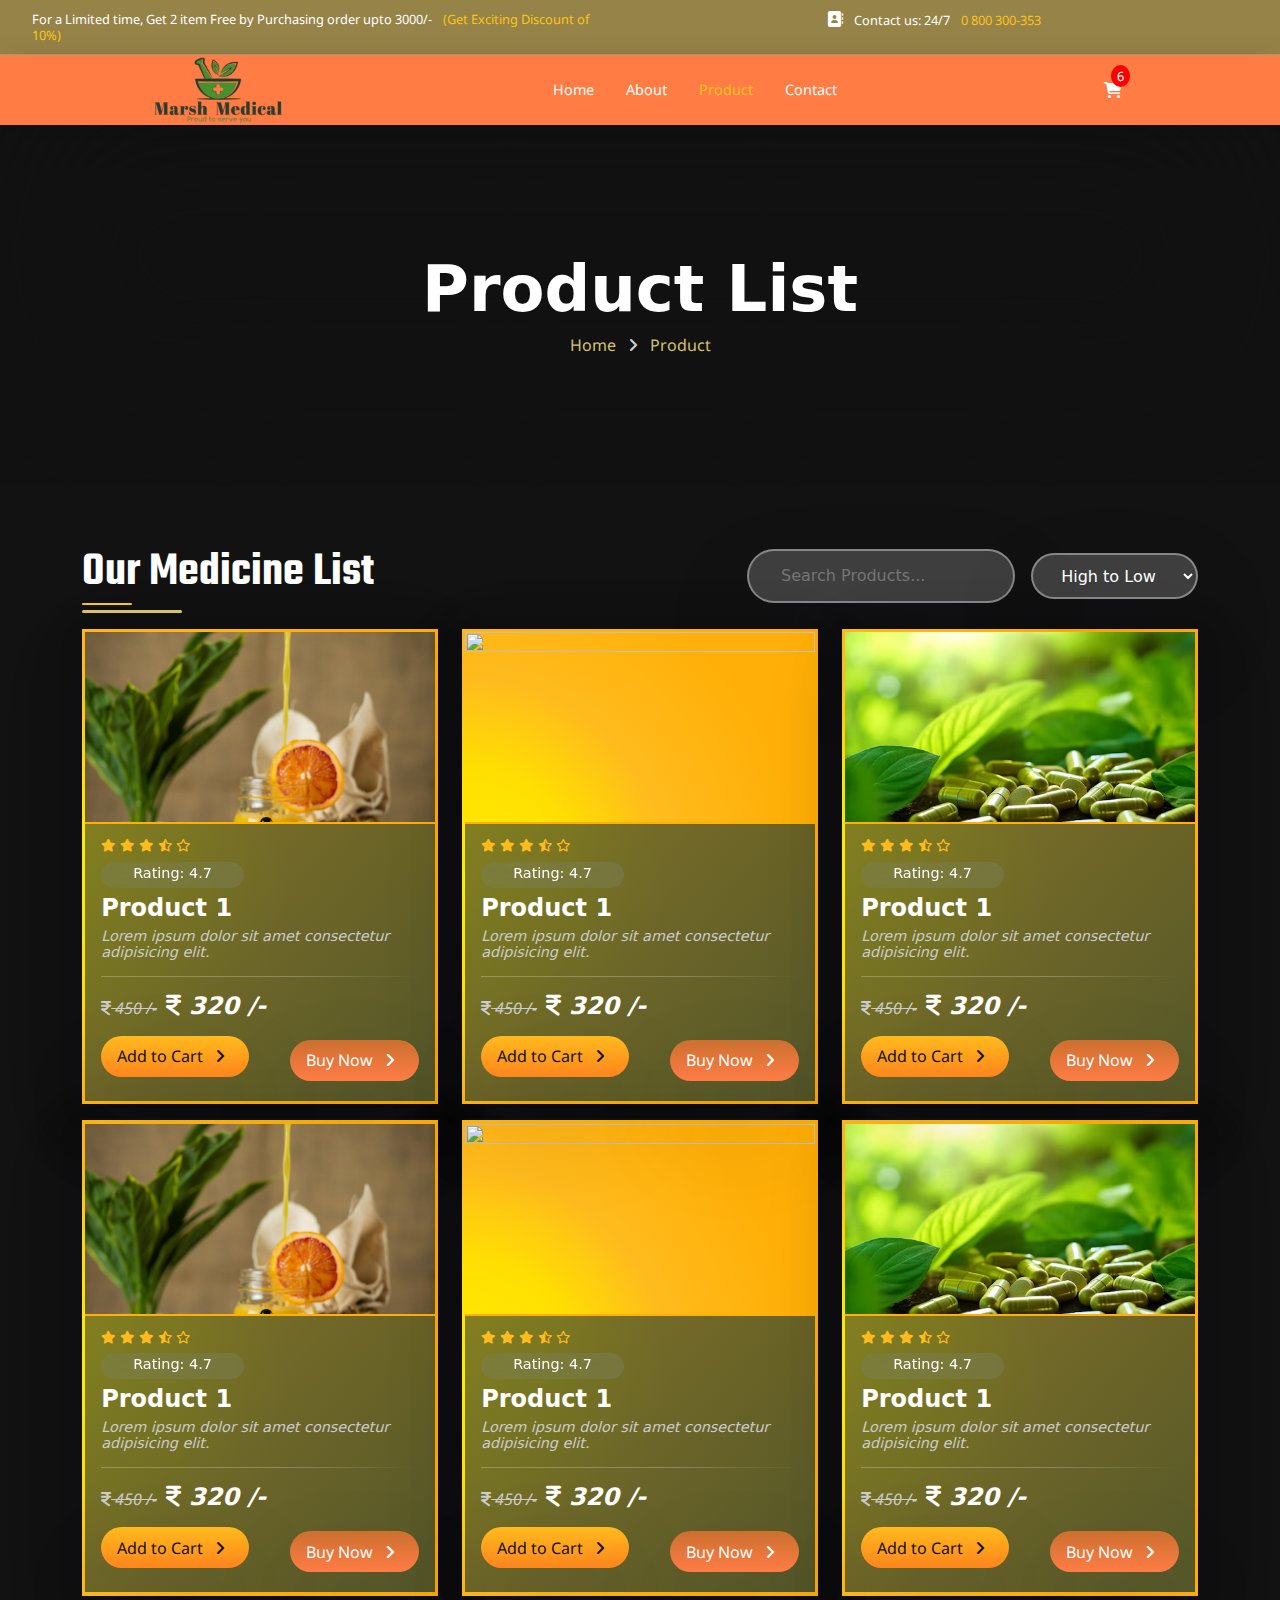
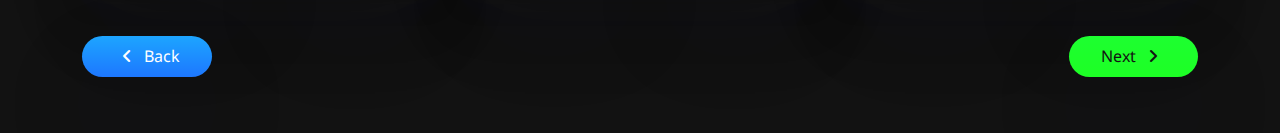
==== commit faf26381: "Add files via upload" ====
--- a/product-listing.html
+++ b/product-listing.html
@@ -54,9 +54,9 @@
                     <img src="assets/images/logo/dami-logo.png" alt="" />
                 </div>
                 <ul class="d-flex">
-                    <li><a href="#">Home</a></li>
+                    <li><a href="index.html">Home</a></li>
                     <li><a href="#">About</a></li>
-                    <li class="sub-menu-links">Product
+                    <li class="sub-menu-links active"><a href="product-listing.html">Product</a>
                         <!-- <div class="sub-menu">
                                 <div class="container">
                                     <h2>Products</h2>
@@ -117,11 +117,14 @@
 
         <!--------------------------------------- BREADCRUMB --------------------------------------------------->
         <section class="jumbotron">
-            <div class="breadcrumb" style="background-image: url('assets/images/banner-2.jpg');">
+            <div class="breadcrumb" style="background-image: url('assets/images/medicine-product-1.jpg');">
                 <div class="breadcrumb-overlay">
                     <div class="container">
-                        <div class="breadcrumb-text">
-                            <h1>Product List</h1>
+                        <div class="breadcrumb-text d-flex">
+                            <div class="text-center">
+                                <h1>Product List</h1>
+                                <p><a href="index.html">Home</a> <i class="fa-solid fa-angle-right"></i> <a href="product-listing.html">Product</a></p>
+                            </div>
                         </div>
                     </div>
                 </div>
@@ -134,17 +137,19 @@
             <div class="container">
                 <div class="section-part d-flex">
                     <div class="section-heading">
-                        <h1>The Medicine Dukan</h1>
-                        <p>Lorem ipsum dolor sit amet consectetur, adipisicing elit. Similique, vitae?</p>
-                    </div>
-                    <div class="section-all-btn">
-                        <button type="button" class="btn cart-btn w-25">View all <i
-                                class="fa-solid fa-angle-right"></i></button>
+                        <h1>Our Medicine List</h1>
+                    </div>
+                    <div class="w-50 d-flex flex-direction-row align-items-center justify-content-end flex-nowrap">
+                        <input type="search" value="" name="" placeholder="Search Products..." />
+                        <select type="select" style="margin-left: 1rem;">
+                            <option value="1" selected>High to Low</option>
+                            <option value="2">Low to High</option>
+                        </select>
                     </div>
                 </div>
                 <div class="row">
-                    <div class="col-xxl-4 col-xl-4 col-lg-4 col-md-6 col-sm-12 col-12">
-                        <a href="#">
+                    <div class="col-xxl-4 col-xl-4 col-lg-4 col-md-6 col-sm-6 col-12">
+                        <a href="single-product.html">
                             <div class="product-card">
                                 <div class="product-img">
                                     <img src="assets/images/medicine-product-2.jpg" alt="" />
@@ -164,17 +169,17 @@
                                     <h5><em><i class="fa-solid fa-indian-rupee-sign"></i> 450 /-</em> <i
                                             class="fa-solid fa-indian-rupee-sign"></i> 320 /-</h5>
                                     <div class="product-img-info-end d-flex">
-                                        <button type="button" class="btn cart-btn">Add to Cart <i
-                                                class="fa-solid fa-angle-right"></i></button>
-                                        <button type="button" class="btn">Buy Now <i
-                                                class="fa-solid fa-angle-right"></i></button>
-                                    </div>
-                                </div>
-                            </div>
-                        </a>
-                    </div>
-                    <div class="col-xxl-4 col-xl-4 col-lg-4 col-md-6 col-sm-12 col-12">
-                        <a href="#">
+                                        <button type="button" class="btn cart-btn" onclick="window.open('cart.html')">Add to Cart <i
+                                            class="fa-solid fa-angle-right"></i></button>
+                                        <button type="button" class="btn" onclick="window.open('single-product.html')">Buy Now <i
+                                            class="fa-solid fa-angle-right"></i></button>
+                                    </div>
+                                </div>
+                            </div>
+                        </a>
+                    </div>
+                    <div class="col-xxl-4 col-xl-4 col-lg-4 col-md-6 col-sm-6 col-12">
+                        <a href="single-product.html">
                             <div class="product-card">
                                 <div class="product-img">
                                     <img src="assets/images/banner-1.jpg" alt="" />
@@ -194,17 +199,17 @@
                                     <h5><em><i class="fa-solid fa-indian-rupee-sign"></i> 450 /-</em> <i
                                             class="fa-solid fa-indian-rupee-sign"></i> 320 /-</h5>
                                     <div class="product-img-info-end d-flex">
-                                        <button type="button" class="btn cart-btn">Add to Cart <i
-                                                class="fa-solid fa-angle-right"></i></button>
-                                        <button type="button" class="btn">Buy Now <i
-                                                class="fa-solid fa-angle-right"></i></button>
-                                    </div>
-                                </div>
-                            </div>
-                        </a>
-                    </div>
-                    <div class="col-xxl-4 col-xl-4 col-lg-4 col-md-6 col-sm-12 col-12">
-                        <a href="#">
+                                        <button type="button" class="btn cart-btn" onclick="window.open('cart.html')">Add to Cart <i
+                                            class="fa-solid fa-angle-right"></i></button>
+                                        <button type="button" class="btn" onclick="window.open('single-product.html')">Buy Now <i
+                                            class="fa-solid fa-angle-right"></i></button>
+                                    </div>
+                                </div>
+                            </div>
+                        </a>
+                    </div>
+                    <div class="col-xxl-4 col-xl-4 col-lg-4 col-md-6 col-sm-6 col-12">
+                        <a href="single-product.html">
                             <div class="product-card">
                                 <div class="product-img">
                                     <img src="assets/images/banner-2.jpg" alt="" />
@@ -224,15 +229,111 @@
                                     <h5><em><i class="fa-solid fa-indian-rupee-sign"></i> 450 /-</em> <i
                                             class="fa-solid fa-indian-rupee-sign"></i> 320 /-</h5>
                                     <div class="product-img-info-end d-flex">
-                                        <button type="button" class="btn cart-btn">Add to Cart <i
-                                                class="fa-solid fa-angle-right"></i></button>
-                                        <button type="button" class="btn">Buy Now <i
-                                                class="fa-solid fa-angle-right"></i></button>
-                                    </div>
-                                </div>
-                            </div>
-                        </a>
-                    </div>
+                                        <button type="button" class="btn cart-btn" onclick="window.open('cart.html')">Add to Cart <i
+                                            class="fa-solid fa-angle-right"></i></button>
+                                        <button type="button" class="btn" onclick="window.open('single-product.html')">Buy Now <i
+                                            class="fa-solid fa-angle-right"></i></button>
+                                    </div>
+                                </div>
+                            </div>
+                        </a>
+                    </div>
+                    <div class="col-xxl-4 col-xl-4 col-lg-4 col-md-6 col-sm-6 col-12">
+                        <a href="single-product.html">
+                            <div class="product-card">
+                                <div class="product-img">
+                                    <img src="assets/images/medicine-product-2.jpg" alt="" />
+                                </div>
+                                <div class="product-img-info">
+                                    <div class="rating d-flex my-2">
+                                        <i class="fa-solid fa-star"></i>
+                                        <i class="fa-solid fa-star"></i>
+                                        <i class="fa-solid fa-star"></i>
+                                        <i class="fa-regular fa-star-half-stroke"></i>
+                                        <i class="fa-regular fa-star"></i>
+                                    </div>
+                                    <span class="d-inline-block">Rating: 4.7</span>
+                                    <h6>Product 1</h6>
+                                    <p>Lorem ipsum dolor sit amet consectetur adipisicing elit.</p>
+                                    <hr class="new-page-hr w-100">
+                                    <h5><em><i class="fa-solid fa-indian-rupee-sign"></i> 450 /-</em> <i
+                                            class="fa-solid fa-indian-rupee-sign"></i> 320 /-</h5>
+                                    <div class="product-img-info-end d-flex">
+                                        <button type="button" class="btn cart-btn" onclick="window.open('cart.html')">Add to Cart <i
+                                            class="fa-solid fa-angle-right"></i></button>
+                                        <button type="button" class="btn" onclick="window.open('single-product.html')">Buy Now <i
+                                            class="fa-solid fa-angle-right"></i></button>
+                                    </div>
+                                </div>
+                            </div>
+                        </a>
+                    </div>
+                    <div class="col-xxl-4 col-xl-4 col-lg-4 col-md-6 col-sm-6 col-12">
+                        <a href="single-product.html">
+                            <div class="product-card">
+                                <div class="product-img">
+                                    <img src="assets/images/banner-1.jpg" alt="" />
+                                </div>
+                                <div class="product-img-info">
+                                    <div class="rating d-flex my-2">
+                                        <i class="fa-solid fa-star"></i>
+                                        <i class="fa-solid fa-star"></i>
+                                        <i class="fa-solid fa-star"></i>
+                                        <i class="fa-regular fa-star-half-stroke"></i>
+                                        <i class="fa-regular fa-star"></i>
+                                    </div>
+                                    <span class="d-inline-block">Rating: 4.7</span>
+                                    <h6>Product 1</h6>
+                                    <p>Lorem ipsum dolor sit amet consectetur adipisicing elit.</p>
+                                    <hr class="new-page-hr">
+                                    <h5><em><i class="fa-solid fa-indian-rupee-sign"></i> 450 /-</em> <i
+                                            class="fa-solid fa-indian-rupee-sign"></i> 320 /-</h5>
+                                    <div class="product-img-info-end d-flex">
+                                        <button type="button" class="btn cart-btn" onclick="window.open('cart.html')">Add to Cart <i
+                                            class="fa-solid fa-angle-right"></i></button>
+                                        <button type="button" class="btn" onclick="window.open('single-product.html')">Buy Now <i
+                                            class="fa-solid fa-angle-right"></i></button>
+                                    </div>
+                                </div>
+                            </div>
+                        </a>
+                    </div>
+                    <div class="col-xxl-4 col-xl-4 col-lg-4 col-md-6 col-sm-6 col-12">
+                        <a href="single-product.html">
+                            <div class="product-card">
+                                <div class="product-img">
+                                    <img src="assets/images/banner-2.jpg" alt="" />
+                                </div>
+                                <div class="product-img-info">
+                                    <div class="rating d-flex my-2">
+                                        <i class="fa-solid fa-star"></i>
+                                        <i class="fa-solid fa-star"></i>
+                                        <i class="fa-solid fa-star"></i>
+                                        <i class="fa-regular fa-star-half-stroke"></i>
+                                        <i class="fa-regular fa-star"></i>
+                                    </div>
+                                    <span class="d-inline-block">Rating: 4.7</span>
+                                    <h6>Product 1</h6>
+                                    <p>Lorem ipsum dolor sit amet consectetur adipisicing elit.</p>
+                                    <hr class="new-page-hr">
+                                    <h5><em><i class="fa-solid fa-indian-rupee-sign"></i> 450 /-</em> <i
+                                            class="fa-solid fa-indian-rupee-sign"></i> 320 /-</h5>
+                                    <div class="product-img-info-end d-flex">
+                                        <button type="button" class="btn cart-btn" onclick="window.open('cart.html')">Add to Cart <i
+                                            class="fa-solid fa-angle-right"></i></button>
+                                        <button type="button" class="btn" onclick="window.open('single-product.html')">Buy Now <i
+                                            class="fa-solid fa-angle-right"></i></button>
+                                    </div>
+                                </div>
+                            </div>
+                        </a>
+                    </div>
+                </div>
+                <div class="d-flex align-items-center justify-content-between flex-nowrap my-4">
+                    <button type="button" class="btn back-btn" onclick="window.open('index.html')"><i
+                        class="fa-solid fa-angle-left"></i> Back</button>
+                    <button type="button" class="btn next-btn" onclick="window.open('')">Next <i
+                        class="fa-solid fa-angle-right"></i></button>
                 </div>
             </div>
         </section>
@@ -261,199 +362,9 @@
     <!--------------------------------------- BOOTSTRAP 5 JS --------------------------------------------------->
     <script type="text/javascript" src="assets/js/bootstrap-bundle-min.js"></script>
     <!--------------------------------------- BOOTSTRAP 5 JS --------------------------------------------------->
-    <!--------------------------------------- OWL-CAROUSEL JS --------------------------------------------------->
-    <script type="text/javascript" src="assets/js/owl-carousel-min.js"></script>
-    <script type="text/javascript">
-        jQuery(document).ready(function ($) {
-
-
-
-            // chatgpt4
-            $(document).ready(function () {
-                $("#banner_carousel").owlCarousel({
-                    items: 1,
-                    loop: true,
-                    margin: 10,
-                    nav: false,
-                    dots: false,
-                    margin: 0,
-                    autoplay: true,
-                    autoplayTimeout: 3000,
-                    autoplaySpeed: 1000,
-                    autoplayHoverPause: false,
-                    onTranslate: function (event) {
-                        var currentItem = event.item.index;
-                        $(".owl-item").eq(currentItem).find(".banner-product-image, .main-banner").css({
-                            'opacity': '0',
-                            'transform': 'translateY(20px)'
-                        });
-                    },
-                    onTranslated: function (event) {
-                        var currentItem = event.item.index;
-                        $(".owl-item").eq(currentItem).find(".banner-product-image, .main-banner").css({
-                            'opacity': '1',
-                            'transform': 'translateY(0)'
-                        });
-                    }
-                });
-            });
-            // chatgpt4
-
-            //             $(document).ready(function (){
-            //   var owl = $('.owl-carousel');
-
-            //   owl.owlCarousel({
-            //       loop:true,
-            //       margin:0,
-            //       autoplaySpeed: 3000,
-            //       navSpeed:3000,
-            //       nav:false,
-            //       dots: false,
-            //       autoplay: true,
-            //       rewind: true,
-            //       items:1
-            //   });
-
-
-            //   // add animate.css class(es) to the elements to be animated
-            //   function setAnimation ( _elem, _InOut ) {
-            //     // Store all animationend event name in a string.
-            //     // cf animate.css documentation
-            //     var animationEndEvent = 'webkitAnimationEnd mozAnimationEnd MSAnimationEnd oanimationend animationend';
-
-            //     _elem.each ( function () {
-            //       var $elem = $(this);
-            //       var $animationType = 'animated ' + $elem.data( 'animation-' + _InOut );
-
-            //       $elem.addClass($animationType).one(animationEndEvent, function () {
-            //         $elem.removeClass($animationType); // remove animate.css Class at the end of the animations
-            //       });
-            //     });
-            //   }
-
-            // // Fired before current slide change
-            //   owl.on('change.owl.carousel', function(event) {
-            //       var $currentItem = $('.owl-item', owl).eq(event.item.index);
-            //       var $elemsToanim = $currentItem.find("[data-animation-out]");
-            //       setAnimation ($elemsToanim, 'out');
-            //   });
-
-            // // Fired after current slide has been changed
-            //   var round = 0;
-            //   owl.on('changed.owl.carousel', function(event) {
-
-            //       var $currentItem = $('.owl-item', owl).eq(event.item.index);
-            //       var $elemsToanim = $currentItem.find("[data-animation-in]");
-
-            //       setAnimation ($elemsToanim, 'in');
-            //   })
-
-            //   owl.on('translated.owl.carousel', function(event) {
-            //     console.log (event.item.index, event.page.count);
-
-            //       if (event.item.index == (event.page.count - 1))  {
-            //         if (round < 1) {
-            //           round++
-            //           console.log (round);
-            //         } else {
-            //           owl.trigger('stop.owl.autoplay');
-            //           var owlData = owl.data('owl.carousel');
-            //           owlData.settings.autoplay = false; //don't know if both are necessary
-            //           owlData.options.autoplay = false;
-            //           owl.trigger('refresh.owl.carousel');
-            //         }
-            //       }
-            //   });
-
-            // });
-
-
-
-
-
-
-
-
-
-
-
-            $(document).ready(function () {
-                var owl1 = $('#testimonials_carousel');
-                owl1.owlCarousel({
-                    nav: false,
-                    dots: false,
-                    loop: true,
-                    margin: 0,
-                    autoplay: true,
-                    autoplayTimeout: 2500,
-                    autoplaySpeed: 2000,
-                    autoplayHoverPause: true,
-                    responsive: {
-                        0: {
-                            items: 1
-                        },
-                        992: {
-                            items: 1
-                        },
-                        1299: {
-                            items: 1
-                        }
-                    }
-                });
-
-                $('#prev').click(function () {
-                    owl1.trigger('prev.owl.carousel');
-                });
-                $('#next').click(function () {
-                    owl1.trigger('next.owl.carousel');
-                });
-            });
-
-            $(document).ready(function () {
-                var owl2 = $('#similar_carousel');
-                owl2.owlCarousel({
-                    nav: false,
-                    dots: false,
-                    loop: true,
-                    margin: 20,
-                    autoplay: true,
-                    autoplayTimeout: 3500,
-                    autoplaySpeed: 3000,
-                    autoplayHoverPause: true,
-                    responsive: {
-                        0: {
-                            items: 1
-                        },
-                        992: {
-                            items: 2
-                        },
-                        1299: {
-                            items: 3
-                        }
-                    }
-                });
-            });
-
-
-        });
-    </script>
-    <!--------------------------------------- OWL-CAROUSEL JS --------------------------------------------------->
     <!--------------------------------------- DATA-AOS JS --------------------------------------------------->
     <script type="text/javascript" src="assets/js/aos.js"></script>
-    <script type="text/javascript">
-        AOS.init({
-            offset: 100,
-            duration: 1000,
-            easing: 'ease'
-        });
-    </script>
     <!--------------------------------------- DATA-AOS JS --------------------------------------------------->
-    <!--------------------------------------- COUNTER JS --------------------------------------------------->
-    <script type="text/javascript" src="assets/js/counter.js"></script>
-    <!--------------------------------------- COUNTER JS --------------------------------------------------->
-    <!--------------------------------------- PRELOADER JS --------------------------------------------------->
-    <script type="text/javascript" src="assets/js/preloader.js"></script>
-    <!--------------------------------------- PRELOADER JS --------------------------------------------------->
 
 </body>
 
--- a/assets/css/style.css
+++ b/assets/css/style.css
@@ -1,19 +1,8 @@
 /*------------------- FONT-INCLUDE LINK ---------------------*/
 @import url("https://fonts.googleapis.com/css2?family=Teko:wght@300..700&display=swap");
 @import url("https://fonts.googleapis.com/css2?family=Noto+Sans:ital,wght@0,100..900;1,100..900&display=swap");
+
 /*------------------- FONT-INCLUDE LINK --------------------*/
-.animated {
-  -webkit-animation-duration: 3s;
-  animation-duration: 3s;
-  -webkit-animation-delay: 500ms;
-  animation-delay: 500ms;
-}
-
-.animate-out {
-  -webkit-animation-delay: 0ms;
-  animation-delay: 0ms;
-}
-
 /*------------------- PRE-DEFINED SECTION --------------------*/
 * {
   margin: 0;
@@ -64,7 +53,9 @@
 a {
   color: #fff;
   text-decoration: none !important;
-}
+  transition: all 0.4s ease-out;
+}
+
 a:hover {
   color: #fff !important;
 }
@@ -73,13 +64,6 @@
   display: block;
   max-width: 100%;
   height: auto;
-}
-
-button {
-  cursor: pointer;
-}
-button:focus {
-  outline: none;
 }
 
 input[type=radio] {
@@ -90,6 +74,8 @@
   border: 2px solid #fff;
   outline: none;
   border-radius: 50%;
+  -webkit-appearance: none;
+  -moz-appearance: none;
   appearance: none;
   cursor: pointer;
   transition: background-color 0.3s, box-shadow 0.3s;
@@ -123,10 +109,6 @@
   margin: 0;
 }
 
-select {
-  cursor: pointer;
-}
-
 .section-part {
   height: auto;
   width: 100%;
@@ -134,12 +116,16 @@
   align-items: start;
   justify-content: space-between;
   flex-wrap: nowrap;
+  animation-timeline: view() !important;
+  animation-range: contain 50px;
+  animation: zoomIn 2s ease;
 }
 
 .section-heading {
   height: auto;
   width: 50%;
 }
+
 .section-heading h1 {
   font-family: "Teko", sans-serif;
   font-size: 3rem;
@@ -149,6 +135,7 @@
   margin-bottom: 2rem;
   position: relative;
 }
+
 .section-heading h1::after {
   content: "";
   position: absolute;
@@ -159,6 +146,7 @@
   background: #fcc419;
   border-radius: 20px;
 }
+
 .section-heading h1::before {
   content: "";
   position: absolute;
@@ -169,6 +157,7 @@
   background: #d5c16e;
   border-radius: 20px;
 }
+
 .section-heading p {
   font-family: "Noto Sans", sans-serif;
   font-size: 1rem;
@@ -183,6 +172,7 @@
   position: relative;
   z-index: 1;
 }
+
 .section-heading p::after {
   content: "";
   position: absolute;
@@ -194,12 +184,26 @@
   z-index: -1;
 }
 
+.rating {
+  flex-direction: row;
+  align-items: center;
+  justify-content: flex-start;
+  flex-wrap: wrap;
+}
+
+.rating i {
+  font-size: 0.8rem;
+  color: #ffbb1d;
+  padding-right: 0.3rem;
+}
+
 .section-all-btn {
   height: auto;
   width: 50%;
   text-align: right;
   position: relative;
 }
+
 .section-all-btn::after {
   content: "";
   position: absolute;
@@ -209,24 +213,28 @@
   width: 250px;
   background: linear-gradient(to left, #fff 60%, transparent);
 }
-.section-all-btn button.btn {
-  padding: 0.8rem 0;
+
+button.btn {
+  padding: 0.8rem 1rem;
   border: none;
   outline: none;
   background: linear-gradient(to bottom, #cc702f, #ff7c45);
   border-radius: 50px;
   box-shadow: rgba(17, 12, 46, 0.15) 0px 48px 100px 0px;
   text-align: center;
-  font-family: "Noto Sans", sans-serif;
-  font-size: 0.9rem;
-  line-height: 1rem;
-  font-weight: 400;
-  color: #fff;
+  font-size: 0.9rem;
+  font-family: "Noto Sans", sans-serif;
+  font-size: 1rem;
+  line-height: 1rem;
+  font-weight: 400;
+  color: #fff;
+  margin-bottom: 0;
   overflow: hidden;
   position: relative;
   z-index: 1;
 }
-.section-all-btn button.btn::after {
+
+button.btn::after {
   content: "";
   position: absolute;
   top: 0;
@@ -240,12 +248,228 @@
   transition: transform 0.4s ease-out;
   z-index: -1;
 }
-.section-all-btn button.btn:hover::after {
+
+button.btn:hover::after {
   transform: scaleX(1);
   transform-origin: bottom left;
 }
-.section-all-btn button.btn i {
-  padding-left: 0.5rem;
+
+button.btn i {
+  padding: 0 0.5rem;
+}
+
+button.btn:hover,
+button.btn:focus {
+  outline: none;
+}
+
+button.btn.cart-btn {
+  padding: 0.8rem 1rem;
+  border: none;
+  outline: none;
+  background: linear-gradient(to bottom, #cc702f, #ff7c45);
+  border-radius: 50px;
+  box-shadow: rgba(17, 12, 46, 0.15) 0px 48px 100px 0px;
+  text-align: center;
+  font-size: 0.9rem;
+  font-family: "Noto Sans", sans-serif;
+  font-size: 1rem;
+  line-height: 1rem;
+  font-weight: 400;
+  color: #fff;
+  margin-bottom: 0;
+  overflow: hidden;
+  position: relative;
+  z-index: 1;
+  color: #121212;
+  background: linear-gradient(to bottom, #ffbb1d, #ff851d);
+}
+
+button.btn.cart-btn::after {
+  content: "";
+  position: absolute;
+  top: 0;
+  left: 0;
+  height: 100%;
+  width: 100%;
+  border-radius: 50px;
+  background: #d5c16e;
+  transform: scaleX(0);
+  transform-origin: bottom right;
+  transition: transform 0.4s ease-out;
+  z-index: -1;
+}
+
+button.btn.cart-btn:hover::after {
+  transform: scaleX(1);
+  transform-origin: bottom left;
+}
+
+button.btn.cart-btn i {
+  padding: 0 0.5rem;
+}
+
+button.btn.cart-btn:hover,
+button.btn.cart-btn:focus {
+  outline: none;
+}
+
+button.btn.back-btn {
+  padding: 0.8rem 1rem;
+  border: none;
+  outline: none;
+  background: linear-gradient(to bottom, #cc702f, #ff7c45);
+  border-radius: 50px;
+  box-shadow: rgba(17, 12, 46, 0.15) 0px 48px 100px 0px;
+  text-align: center;
+  font-size: 0.9rem;
+  font-family: "Noto Sans", sans-serif;
+  font-size: 1rem;
+  line-height: 1rem;
+  font-weight: 400;
+  color: #fff;
+  margin-bottom: 0;
+  overflow: hidden;
+  position: relative;
+  z-index: 1;
+  padding: 0.8rem 2rem;
+  background: linear-gradient(to bottom, #1da5ff, #1d77ff);
+}
+
+button.btn.back-btn::after {
+  content: "";
+  position: absolute;
+  top: 0;
+  left: 0;
+  height: 100%;
+  width: 100%;
+  border-radius: 50px;
+  background: #d5c16e;
+  transform: scaleX(0);
+  transform-origin: bottom right;
+  transition: transform 0.4s ease-out;
+  z-index: -1;
+}
+
+button.btn.back-btn:hover::after {
+  transform: scaleX(1);
+  transform-origin: bottom left;
+}
+
+button.btn.back-btn i {
+  padding: 0 0.5rem;
+}
+
+button.btn.back-btn:hover,
+button.btn.back-btn:focus {
+  outline: none;
+}
+
+button.btn.next-btn {
+  padding: 0.8rem 1rem;
+  border: none;
+  outline: none;
+  background: linear-gradient(to bottom, #cc702f, #ff7c45);
+  border-radius: 50px;
+  box-shadow: rgba(17, 12, 46, 0.15) 0px 48px 100px 0px;
+  text-align: center;
+  font-size: 0.9rem;
+  font-family: "Noto Sans", sans-serif;
+  font-size: 1rem;
+  line-height: 1rem;
+  font-weight: 400;
+  color: #fff;
+  margin-bottom: 0;
+  overflow: hidden;
+  position: relative;
+  z-index: 1;
+  padding: 0.8rem 2rem;
+  color: #121212;
+  background: linear-gradient(to bottom, #1dff30, #1dff25);
+}
+
+button.btn.next-btn::after {
+  content: "";
+  position: absolute;
+  top: 0;
+  left: 0;
+  height: 100%;
+  width: 100%;
+  border-radius: 50px;
+  background: #d5c16e;
+  transform: scaleX(0);
+  transform-origin: bottom right;
+  transition: transform 0.4s ease-out;
+  z-index: -1;
+}
+
+button.btn.next-btn:hover::after {
+  transform: scaleX(1);
+  transform-origin: bottom left;
+}
+
+button.btn.next-btn i {
+  padding: 0 0.5rem;
+}
+
+button.btn.next-btn:hover,
+button.btn.next-btn:focus {
+  outline: none;
+}
+
+input {
+  padding: 0.8rem 2rem;
+  border: 2px solid rgba(255, 255, 255, 0.3764705882);
+  outline: none;
+  background: rgba(255, 255, 255, 0.1882352941);
+  border-radius: 50px;
+  box-shadow: rgba(17, 12, 46, 0.15) 0px 48px 100px 0px;
+  font-size: 0.9rem;
+  font-family: "Noto Sans", sans-serif;
+  font-size: 1rem;
+  line-height: 1rem;
+  font-weight: 400;
+  color: #fff;
+  margin-bottom: 0;
+  transition: all 0.4s ease-out;
+}
+
+input:hover,
+input:focus {
+  background: rgba(255, 255, 255, 0.1254901961);
+  border: 2px solid rgba(255, 255, 255, 0.5019607843);
+  outline: none;
+}
+
+select {
+  padding: 0.66em 1.5rem;
+  border: 2px solid rgba(255, 255, 255, 0.3764705882);
+  outline: none;
+  background: rgba(255, 255, 255, 0.1882352941);
+  border-radius: 50px;
+  box-shadow: rgba(17, 12, 46, 0.15) 0px 48px 100px 0px;
+  text-align: center;
+  font-size: 0.9rem;
+  font-family: "Noto Sans", sans-serif;
+  font-size: 1rem;
+  line-height: 1rem;
+  font-weight: 400;
+  color: #fff;
+  margin-bottom: 0;
+  cursor: pointer;
+  transition: all 0.4s ease-out;
+  position: relative;
+}
+
+select:hover,
+select:focus {
+  background: rgba(255, 255, 255, 0.1254901961);
+  border: 2px solid rgba(255, 255, 255, 0.5019607843);
+  outline: none;
+}
+
+.hide-main {
+  display: none;
 }
 
 /*------------------- PRE-DEFINED SECTION --------------------*/
@@ -255,16 +479,19 @@
   height: auto;
   width: 100%;
 }
+
 header nav {
   height: auto;
   width: 100%;
 }
+
 header nav ul {
   flex-direction: row;
   align-items: center;
   justify-content: center;
   flex-wrap: wrap;
 }
+
 header nav ul li {
   font-family: "Noto Sans", sans-serif;
   font-size: 1rem;
@@ -277,13 +504,16 @@
   margin-right: 2rem;
   cursor: pointer;
 }
+
 header nav ul li a {
   color: #fff;
 }
+
 header nav ul li a i {
   font-size: 1rem;
   padding-right: 0.5rem;
 }
+
 header nav ul li img {
   height: auto;
   width: 40px;
@@ -291,16 +521,25 @@
   border: 1px solid rgba(255, 255, 255, 0.3137254902);
   margin-right: 0.8rem;
 }
+
+header nav ul li:hover,
+header nav ul li.active a {
+  color: #fcc419;
+}
+
 header nav ul li.sub-menu-links {
   position: relative;
 }
+
 header nav ul li.sub-menu-links:hover .sub-menu {
   top: 6rem;
   visibility: visible;
 }
+
 header nav ul li.sub-menu-links:hover .sub-menu.top-dropdown {
   top: 2rem;
 }
+
 header nav ul .sub-menu {
   position: fixed;
   top: 20rem;
@@ -308,6 +547,7 @@
   height: auto;
   width: 100%;
   background: #fff;
+  -webkit-backdrop-filter: blur(10px);
   backdrop-filter: blur(10px);
   padding: 1.5rem 0;
   border: 1px solid rgba(0, 0, 0, 0.1882352941);
@@ -316,6 +556,7 @@
   z-index: 10;
   transition: all 0.4s ease-out;
 }
+
 header nav ul .sub-menu h2 {
   font-size: 1.4rem;
   line-height: 1.5rem;
@@ -324,6 +565,7 @@
   color: #121212;
   position: relative;
 }
+
 header nav ul .sub-menu h2::after {
   content: "";
   position: absolute;
@@ -334,6 +576,7 @@
   background: #968348;
   border-radius: 20px;
 }
+
 header nav ul .sub-menu h2::before {
   content: "";
   position: absolute;
@@ -344,15 +587,18 @@
   background: #968348;
   border-radius: 20px;
 }
+
 header nav ul .sub-menu ul li {
   margin-right: 0;
   padding: 0.5rem 1rem;
   color: #121212;
   border-bottom: 1px solid rgba(0, 0, 0, 0.1254901961);
 }
+
 header nav ul .sub-menu ul li:last-child {
   border-width: 0;
 }
+
 header nav ul .sub-menu .menu-img {
   height: auto;
   width: 100%;
@@ -362,15 +608,18 @@
   overflow: hidden;
   position: relative;
 }
+
 header nav ul .sub-menu .menu-img img {
   height: auto;
   width: 100%;
   transform: scale(1);
   transition: all 0.4s ease-out;
 }
+
 header nav ul .sub-menu .menu-img:hover img {
   transform: scale(1.2);
 }
+
 header nav ul .sub-menu .menu-img .menu-img-info {
   position: absolute;
   bottom: 0;
@@ -379,19 +628,10 @@
   width: 100%;
   padding: 1rem 1rem;
   background: rgba(85, 88, 43, 0.4470588235);
+  -webkit-backdrop-filter: blur(10px);
   backdrop-filter: blur(10px);
 }
-header nav ul .sub-menu .menu-img .menu-img-info .rating {
-  flex-direction: row;
-  align-items: center;
-  justify-content: flex-start;
-  flex-wrap: wrap;
-}
-header nav ul .sub-menu .menu-img .menu-img-info .rating i {
-  font-size: 0.8rem;
-  color: #ffbb1d;
-  padding-right: 0.3rem;
-}
+
 header nav ul .sub-menu .menu-img .menu-img-info span {
   padding: 0.2rem 1rem;
   border-radius: 20px;
@@ -401,12 +641,15 @@
   line-height: 1rem;
   font-weight: 400;
   background: rgba(123, 130, 97, 0.3960784314);
+  -webkit-backdrop-filter: blur(10px);
   backdrop-filter: blur(10px);
   margin-bottom: 0.5rem;
 }
+
 header nav ul .sub-menu .menu-img .menu-img-info span i {
   padding-right: 0.2rem;
 }
+
 header nav ul .sub-menu .menu-img .menu-img-info h6 {
   font-size: 1.2rem;
   line-height: 1.5rem;
@@ -414,6 +657,7 @@
   font-weight: 600;
   margin-bottom: 0.5rem;
 }
+
 header nav ul .sub-menu .menu-img .menu-img-info p {
   color: #ccc;
   font-size: 0.8rem;
@@ -422,11 +666,13 @@
   font-style: italic;
   margin-bottom: 0;
 }
+
 header nav ul .sub-menu.top-dropdown {
   position: absolute;
   width: 150px;
   padding: 0;
 }
+
 header nav ul .sub-menu.top-dropdown ul li {
   font-size: 0.8rem;
   flex-direction: row;
@@ -435,9 +681,11 @@
   flex-wrap: nowrap;
   transition: all 0.4s ease-out;
 }
+
 header nav ul .sub-menu.top-dropdown ul li:hover {
   background: #ddd;
 }
+
 header nav .top-header {
   height: auto;
   width: 100%;
@@ -445,21 +693,25 @@
   padding: 0.7rem 2rem;
   border-bottom: 1px solid rgba(255, 255, 255, 0.3137254902);
 }
+
 header nav .top-header ul.top-nav-links {
   flex-direction: row;
   align-items: center;
   justify-content: center;
   flex-wrap: wrap;
 }
+
 header nav .top-header ul.top-nav-links li {
   font-size: 0.8rem;
   line-height: 1rem;
   font-weight: 400;
 }
+
 header nav .top-header ul.top-nav-links li a span {
   color: #fcc419;
   padding-left: 0.5rem;
 }
+
 header nav .bottom-header {
   height: auto;
   width: 100%;
@@ -471,20 +723,24 @@
   flex-wrap: wrap;
   box-shadow: rgba(0, 0, 0, 0.16) 0px 10px 36px 0px, rgba(0, 0, 0, 0.06) 0px 0px 0px 1px;
 }
+
 header nav .bottom-header .nav-logo {
   height: auto;
   width: 200px;
 }
+
 header nav .bottom-header .nav-logo img {
   height: auto;
   width: 100%;
 }
+
 header nav .bottom-header .nav-account ul.nav-account-links {
   flex-direction: row;
   align-items: center;
   justify-content: space-around;
   flex-wrap: nowrap;
 }
+
 header nav .bottom-header .nav-account ul.nav-account-links li a {
   flex-direction: row;
   align-items: center;
@@ -492,6 +748,7 @@
   flex-wrap: nowrap;
   position: relative;
 }
+
 header nav .bottom-header .nav-account ul.nav-account-links li a .badge-notf {
   position: absolute;
   top: -1rem;
@@ -503,6 +760,7 @@
   font-size: 0.8rem;
   padding: 0.2rem 0.4rem;
 }
+
 header nav .bottom-header .nav-account ul.nav-account-links li a .account-owner p {
   color: #ccc;
   font-size: 0.8rem;
@@ -510,6 +768,7 @@
   font-weight: 400;
   margin-bottom: 0.2rem;
 }
+
 header nav .bottom-header .nav-account ul.nav-account-links li a .account-owner h6 {
   font-family: "Noto Sans", sans-serif;
   font-size: 1rem;
@@ -529,28 +788,41 @@
   padding: 0;
   position: relative;
 }
+
+section.jumbotron .owl-item.active .banner-product-image {
+  animation: fadeInDown 2s ease;
+}
+
+section.jumbotron .owl-item.active .main-banner {
+  animation: backInRight 2s ease;
+}
+
 section.jumbotron .top-banner {
   position: absolute;
-  top: 0rem;
+  top: 0;
   left: 5rem;
   height: auto;
   width: 85%;
   background: rgba(85, 88, 43, 0.4470588235);
+  -webkit-backdrop-filter: blur(10px);
   backdrop-filter: blur(10px);
   border-radius: 0 0 10px 10px;
   box-shadow: rgba(0, 0, 0, 0.16) 0px 10px 36px 0px, rgba(0, 0, 0, 0.06) 0px 0px 0px 1px;
   z-index: 10;
 }
+
 section.jumbotron .top-banner .top-banner-movement {
   height: auto;
   width: 100%;
 }
+
 section.jumbotron .top-banner .top-banner-movement .shipping-part {
   flex-direction: row;
   align-items: center;
   justify-content: space-between;
   flex-wrap: nowrap;
 }
+
 section.jumbotron .top-banner .top-banner-movement .shipping-part .shipping {
   font-family: "Noto Sans", sans-serif;
   font-size: 1rem;
@@ -566,16 +838,21 @@
   border-right: 1px solid rgba(255, 255, 255, 0.3764705882);
   margin-bottom: 0;
 }
+
 section.jumbotron .top-banner .top-banner-movement .shipping-part .shipping:nth-child(even) {
+  -webkit-backdrop-filter: blur(5px);
   backdrop-filter: blur(5px);
 }
+
 section.jumbotron .top-banner .top-banner-movement .shipping-part .shipping:last-child {
   border: none;
 }
+
 section.jumbotron .top-banner .top-banner-movement .shipping-part .shipping i {
   font-size: 1rem;
   padding-right: 0.5rem;
 }
+
 section.jumbotron .banner {
   height: auto;
   width: 100%;
@@ -583,12 +860,14 @@
   background-size: cover;
   background-repeat: no-repeat;
 }
+
 section.jumbotron .banner .banner-overlay {
   height: 100%;
   width: 100%;
   padding: 4rem 0 2rem;
   box-shadow: inset 0 -50px 150px 20px #121212;
 }
+
 section.jumbotron .banner .banner-overlay .banner-product-image {
   height: 100%;
   width: 100%;
@@ -596,51 +875,32 @@
   align-items: center;
   justify-content: center;
   flex-wrap: nowrap;
-  opacity: 0;
-  transform: translateY(20px);
-  transition: all 0.5s ease-in-out;
-}
-.owl-item.active section.jumbotron .banner .banner-overlay .banner-product-image {
-  opacity: 1;
-  transform: translateY(0);
-}
+}
+
 section.jumbotron .banner .banner-overlay .banner-product-image img {
   height: auto;
   width: 450px;
 }
+
 section.jumbotron .banner .banner-overlay .main-banner {
   height: auto;
   width: 100%;
   margin: 1rem 0;
   background: rgba(85, 88, 43, 0.4470588235);
+  -webkit-backdrop-filter: blur(5px);
   backdrop-filter: blur(5px);
   box-shadow: rgba(17, 12, 46, 0.15) 0px 48px 100px 0px;
-  opacity: 0;
-  transform: translateY(20px);
-  transition: all 0.5s ease-in-out;
-}
-.owl-item.active section.jumbotron .banner .banner-overlay .main-banner {
-  opacity: 1;
-  transform: translateY(0);
-}
+}
+
 section.jumbotron .banner .banner-overlay .main-banner .main-banner-head {
   height: auto;
   width: 100%;
   background: rgba(123, 130, 97, 0.3960784314);
+  -webkit-backdrop-filter: blur(5px);
   backdrop-filter: blur(5px);
   padding: 1rem 1.5rem;
 }
-section.jumbotron .banner .banner-overlay .main-banner .main-banner-head .rating {
-  flex-direction: row;
-  align-items: center;
-  justify-content: flex-start;
-  flex-wrap: wrap;
-}
-section.jumbotron .banner .banner-overlay .main-banner .main-banner-head .rating i {
-  font-size: 0.8rem;
-  color: #ffbb1d;
-  padding-right: 0.3rem;
-}
+
 section.jumbotron .banner .banner-overlay .main-banner .main-banner-head h6 {
   font-family: "Noto Sans", sans-serif;
   font-size: 1rem;
@@ -649,11 +909,13 @@
   color: #fff;
   margin-bottom: 0;
 }
+
 section.jumbotron .banner .banner-overlay .main-banner .main-banner-body {
   height: auto;
   width: 100%;
   padding: 1rem 1.5rem;
 }
+
 section.jumbotron .banner .banner-overlay .main-banner .main-banner-body span {
   padding: 0.2rem 1.5rem;
   border-radius: 20px;
@@ -663,17 +925,21 @@
   line-height: 1rem;
   font-weight: 400;
   background: rgba(123, 130, 97, 0.3960784314);
+  -webkit-backdrop-filter: blur(5px);
   backdrop-filter: blur(5px);
   margin-bottom: 0.5rem;
 }
+
 section.jumbotron .banner .banner-overlay .main-banner .main-banner-body span i {
   padding-right: 0.2rem;
 }
+
 section.jumbotron .banner .banner-overlay .main-banner .main-banner-body img {
   height: auto;
   width: 100px;
   padding-right: 1rem;
 }
+
 section.jumbotron .banner .banner-overlay .main-banner .main-banner-body h1 {
   font-size: 2.5rem;
   line-height: 2rem;
@@ -682,6 +948,7 @@
   color: #fff;
   position: relative;
 }
+
 section.jumbotron .banner .banner-overlay .main-banner .main-banner-body h1::after {
   content: "";
   position: absolute;
@@ -692,6 +959,7 @@
   background: #ccc;
   border-radius: 20px;
 }
+
 section.jumbotron .banner .banner-overlay .main-banner .main-banner-body h1::before {
   content: "";
   position: absolute;
@@ -702,12 +970,14 @@
   background: #fff;
   border-radius: 20px;
 }
+
 section.jumbotron .banner .banner-overlay .main-banner .main-banner-body h1 em {
   font-size: 2rem;
   font-family: "Teko", sans-serif;
   font-style: normal;
   color: #d5c16e;
 }
+
 section.jumbotron .banner .banner-overlay .main-banner .main-banner-body p {
   font-family: "Noto Sans", sans-serif;
   font-size: 1rem;
@@ -718,6 +988,7 @@
   font-size: 0.8rem;
   font-style: italic;
 }
+
 section.jumbotron .banner .banner-overlay .main-banner .main-banner-body h5 {
   font-size: 1.8rem;
   line-height: 2rem;
@@ -725,6 +996,7 @@
   font-weight: 600;
   font-style: italic;
 }
+
 section.jumbotron .banner .banner-overlay .main-banner .main-banner-body h5 em {
   font-size: 1.2rem;
   font-family: "Noto Sans", sans-serif;
@@ -732,33 +1004,579 @@
   font-weight: 400;
   text-decoration: line-through;
 }
+
 section.jumbotron .banner .banner-overlay .main-banner .main-banner-end {
   height: auto;
   width: 100%;
   background: rgba(123, 130, 97, 0.3960784314);
+  -webkit-backdrop-filter: blur(10px);
   backdrop-filter: blur(10px);
   padding: 1rem 1.5rem;
   border-top: 1px solid rgba(255, 255, 255, 0.3137254902);
   text-align: center;
 }
-section.jumbotron .banner .banner-overlay .main-banner .main-banner-end button.btn {
-  padding: 0.8rem 0;
+
+section.jumbotron .breadcrumb {
+  height: 40vh;
+  width: 100%;
+  background-position: center;
+  background-size: cover;
+  background-repeat: no-repeat;
+}
+
+section.jumbotron .breadcrumb .breadcrumb-overlay {
+  height: 100%;
+  width: 100%;
+  box-shadow: inset 0 -50px 150px 20px #121212;
+}
+
+section.jumbotron .breadcrumb .breadcrumb-overlay .breadcrumb-text {
+  height: 40vh;
+  width: 100%;
+  flex-direction: row;
+  align-items: center;
+  justify-content: center;
+  flex-wrap: nowrap;
+}
+
+section.jumbotron .breadcrumb .breadcrumb-overlay .breadcrumb-text h1 {
+  font-size: 4rem;
+  line-height: 4rem;
+  color: #fff;
+  font-weight: 600;
+  margin-bottom: 1rem;
+}
+
+section.jumbotron .breadcrumb .breadcrumb-overlay .breadcrumb-text p {
+  font-family: "Noto Sans", sans-serif;
+  font-size: 1rem;
+  line-height: 1rem;
+  font-weight: 400;
+  color: #fff;
+  margin-bottom: 0;
+  margin-bottom: 0;
+}
+
+section.jumbotron .breadcrumb .breadcrumb-overlay .breadcrumb-text p a {
+  color: #d5c16e;
+}
+
+section.jumbotron .breadcrumb .breadcrumb-overlay .breadcrumb-text p i {
+  color: #ccc;
+  padding: 0 0.5rem;
+}
+
+/*------------------- BANNER SECTION --------------------*/
+/*------------------- PRODUCT SECTION --------------------*/
+section.product {
+  height: auto;
+  width: 100%;
+  padding: 3rem 0 2rem;
+}
+
+section.product a {
+  display: block;
+}
+
+section.product a .product-card {
+  height: auto;
+  width: 100%;
+  padding: 0.2rem;
+  background: radial-gradient(circle 331px at 1.4% 52.9%, #ffec02 0%, #ffdf02 33.6%, #ffbb1d 61%, #ffaf07 100.7%);
+  box-shadow: rgba(17, 17, 26, 0.1) 0px 8px 24px, rgba(17, 17, 26, 0.1) 0px 16px 56px, rgba(17, 17, 26, 0.1) 0px 24px 80px;
+  margin-bottom: 1rem;
+  animation-timeline: view() !important;
+  animation-range: contain 50px;
+  animation: zoomIn 2s ease;
+}
+
+section.product a .product-card .product-img {
+  height: 220px;
+  width: 100%;
+  overflow: hidden;
+  position: relative;
+  cursor: pointer;
+}
+
+section.product a .product-card .product-img img {
+  height: auto;
+  width: 100%;
+  aspect-ratio: 3/2;
+  -o-object-fit: cover;
+  object-fit: cover;
+  transform: scale(1);
+  transition: all 0.4s ease-out;
+}
+
+section.product a .product-card .product-img-info {
+  height: auto;
+  width: 100%;
+  padding: 0.5rem 1.5rem;
+  background: linear-gradient(-45deg, #55582b, rgba(85, 88, 43, 0.7333333333));
+  border-top: 2px solid #ffaf07;
+}
+
+section.product a .product-card .product-img-info span {
+  padding: 0.2rem 2rem 0.4rem;
+  border-radius: 20px;
+  text-align: center;
+  color: #fff;
+  font-size: 0.9rem;
+  line-height: 1rem;
+  font-weight: 400;
+  background: rgba(123, 130, 97, 0.3960784314);
+  -webkit-backdrop-filter: blur(10px);
+  backdrop-filter: blur(10px);
+  margin-bottom: 0.5rem;
+}
+
+section.product a .product-card .product-img-info span i {
+  padding-right: 0.2rem;
+}
+
+section.product a .product-card .product-img-info h6 {
+  font-size: 1.5rem;
+  line-height: 1.5rem;
+  color: #fff;
+  font-weight: 600;
+  margin-bottom: 0.5rem;
+}
+
+section.product a .product-card .product-img-info p {
+  color: #ccc;
+  font-size: 0.9rem;
+  line-height: 1rem;
+  font-weight: 400;
+  font-style: italic;
+  margin-bottom: 0;
+}
+
+section.product a .product-card .product-img-info h5 {
+  font-size: 1.5rem;
+  line-height: 1.5rem;
+  color: #fff;
+  font-weight: 600;
+  font-style: italic;
+}
+
+section.product a .product-card .product-img-info h5 em {
+  font-size: 1rem;
+  font-family: "Noto Sans", sans-serif;
+  color: #ccc;
+  font-weight: 400;
+  text-decoration: line-through;
+}
+
+section.product a .product-card .product-img-info .product-img-info-end {
+  flex-direction: row;
+  align-items: center;
+  justify-content: space-between;
+  flex-wrap: wrap;
+  height: auto;
+  width: 100%;
+  padding: 0.5rem 0;
+}
+
+section.product a .product-card:hover img {
+  transform: scale(1.2);
+}
+
+/*------------------- PRODUCT SECTION --------------------*/
+/*------------------- VIDEO SECTION --------------------*/
+section.video {
+  height: 80vh;
+  width: 100%;
+  background-position: center;
+  background-size: cover;
+  background-repeat: no-repeat;
+}
+
+section.video .video-overlay {
+  height: 100%;
+  width: 100%;
+  flex-direction: row;
+  align-items: center;
+  justify-content: center;
+  flex-wrap: nowrap;
+  background: linear-gradient(to top, rgba(0, 0, 0, 0.3607843137), rgba(187, 219, 89, 0.3411764706));
+}
+
+section.video .video-overlay .video-icon {
+  display: block;
+  position: relative;
+}
+
+section.video .video-overlay .video-icon.is-play {
+  background-color: #fff;
+  border-radius: 50%;
+  width: 100px;
+  height: 100px;
+}
+
+section.video .video-overlay .video-icon.is-play .video-icon-outer-circle {
+  background: rgba(255, 255, 255, 0.5);
+  border-radius: 50%;
+  position: absolute;
+  top: 0;
+  left: 0;
+  right: 0;
+  bottom: 0;
+  height: 100%;
+  width: 100%;
+}
+
+section.video .video-overlay .video-icon.is-play .video-icon-icon {
+  position: absolute;
+  top: 50%;
+  left: 50%;
+  transform: translate(-50%, -50%);
+}
+
+section.video .video-overlay .video-icon.is-play .video-icon-icon i {
+  font-size: 3rem;
+  color: #121212;
+}
+
+section.video .video-overlay .has-scale-animation {
+  animation: smallScaleVideo 3s ease-out infinite;
+}
+
+section.video .video-overlay .has-delay-short {
+  animation-delay: 0.5s;
+}
+
+@keyframes fadeInVideo {
+  from {
+    opacity: 0;
+  }
+
+  to {
+    opacity: 1;
+  }
+}
+
+@keyframes triangleStrokeVideo {
+  from {
+    stroke-dashoffset: 100;
+  }
+
+  to {
+    stroke-dashoffset: 0;
+  }
+}
+
+@keyframes smallScaleVideo {
+  from {
+    transform: scale(1);
+    opacity: 1;
+  }
+
+  to {
+    transform: scale(2);
+    opacity: 0;
+  }
+}
+
+/*------------------- VIDEO SECTION --------------------*/
+/*------------------- CATEGORY SECTION --------------------*/
+section.category {
+  height: auto;
+  width: 100%;
+  padding: 3rem 0 2rem;
+}
+
+section.category a {
+  display: block;
+}
+
+section.category a .category-card {
+  height: auto;
+  width: 100%;
+  margin-bottom: 1rem;
+}
+
+section.category a .category-card .category-image {
+  height: 300px;
+  width: 100%;
+  padding: 0.2rem;
+  background: radial-gradient(circle 331px at 1.4% 52.9%, #ffec02 0%, #ffdf02 33.6%, #ffbb1d 61%, #ffaf07 100.7%);
+  box-shadow: rgba(17, 17, 26, 0.1) 0px 8px 24px, rgba(17, 17, 26, 0.1) 0px 16px 56px, rgba(17, 17, 26, 0.1) 0px 24px 80px;
+  overflow: hidden;
+  position: relative;
+  cursor: pointer;
+}
+
+section.category a .category-card .category-image img {
+  height: auto;
+  width: 100%;
+  aspect-ratio: 3/2;
+  -o-object-fit: cover;
+  object-fit: cover;
+  transform: scale(1);
+  transition: all 0.4s ease-out;
+}
+
+section.category a .category-card .category-image:hover img {
+  transform: scale(1.2);
+}
+
+section.category a .category-card .category-image .category-info {
+  position: absolute;
+  bottom: 0;
+  left: 0;
+  height: 100%;
+  width: 100%;
+  padding: 1rem 2rem;
+  background: linear-gradient(45deg, #292b17, transparent);
+  flex-direction: row;
+  align-items: center;
+  justify-content: start;
+  flex-wrap: nowrap;
+}
+
+section.category a .category-card .category-image .category-info h2 {
+  font-size: 1.8rem;
+  line-height: 2rem;
+  color: #fff;
+  font-weight: 600;
+  margin-bottom: 0.5rem;
+}
+
+section.category a .category-card .category-image .category-info p {
+  color: #ccc;
+  font-size: 0.9rem;
+  line-height: 1rem;
+  font-weight: 400;
+  font-style: italic;
+  margin-bottom: 1rem;
+}
+
+section.category a .category-card .category-image .category-info .category-rating {
+  height: auto;
+  width: 250px;
+  flex-direction: row;
+  align-items: center;
+  justify-content: center;
+  flex-wrap: nowrap;
+  padding: 0.4rem 1rem;
+  border-radius: 20px;
+  background: rgba(123, 130, 97, 0.3960784314);
+  -webkit-backdrop-filter: blur(10px);
+  backdrop-filter: blur(10px);
+}
+
+section.category a .category-card .category-image .category-info .category-rating h6 {
+  font-family: "Noto Sans", sans-serif;
+  font-size: 1rem;
+  line-height: 1rem;
+  font-weight: 400;
+  color: #fff;
+  margin-bottom: 0;
+  font-size: 0.8rem;
+  padding-right: 0.5rem;
+}
+
+section.category a .category-card .category-image .category-info .category-rating h6 i {
+  padding-right: 0.5rem;
+}
+
+section.category a .category-card .category-image .category-info-hover {
+  position: absolute;
+  bottom: 0;
+  left: 0;
+  height: 30%;
+  width: 100%;
+  padding: 1rem 2rem;
+  background: rgba(0, 0, 0, 0.062745098);
+  -webkit-backdrop-filter: blur(5px);
+  backdrop-filter: blur(5px);
+  border: 1px solid #ffaf07;
+  border-left-width: 0;
+  border-right-width: 0;
+  border-bottom-width: 0;
+  transition: all 0.4s ease-in-out;
+}
+
+section.category a .category-card .category-image .category-info-hover .category-info-hover-head h2 {
+  font-size: 1.4rem;
+  line-height: 1.5rem;
+  color: #fff;
+  font-weight: 600;
+  margin-bottom: 0.5rem;
+}
+
+section.category a .category-card .category-image .category-info-hover .category-info-hover-head h2 i {
+  padding-left: 0.5rem;
+  font-size: 1.2rem;
+}
+
+section.category a .category-card .category-image .category-info-hover .category-info-hover-head p {
+  color: #ccc;
+  font-size: 0.9rem;
+  line-height: 1rem;
+  font-weight: 400;
+  font-style: italic;
+  margin-bottom: 1rem;
+}
+
+section.category a .category-card .category-image .category-info-hover .category-info-hover-head p i {
+  padding-right: 0.5rem;
+  font-size: 1.2rem;
+}
+
+section.category a .category-card .category-image .category-info-hover ul.category-info-hover-list li {
+  padding: 0.8rem 1rem;
+  font-size: 0.9rem;
+  font-family: "Noto Sans", sans-serif;
+  font-size: 1rem;
+  line-height: 1rem;
+  font-weight: 400;
+  color: #fff;
+  margin-bottom: 0;
+  font-style: italic;
+}
+
+section.category a .category-card .category-image .category-info-hover ul.category-info-hover-list li i {
+  padding-right: 0.5rem;
+  font-size: 1rem;
+  color: #d5c16e;
+}
+
+section.category a .category-card .category-image:hover .category-info-hover {
+  height: 100%;
+}
+
+/*------------------- CATEGORY SECTION --------------------*/
+/*------------------- TESTIMONIALS SECTION --------------------*/
+section.testimonials {
+  height: auto;
+  width: 100%;
+  padding: 3rem 0;
+}
+
+section.testimonials .testimonials-card {
+  height: 450px;
+  width: 100%;
+  padding: 2rem 2rem 0;
+  background: rgba(85, 88, 43, 0.4470588235);
+  -webkit-backdrop-filter: blur(5px);
+  backdrop-filter: blur(5px);
+}
+
+section.testimonials .testimonials-card .testimonials-head {
+  -webkit-backdrop-filter: blur(10px);
+  backdrop-filter: blur(10px);
+  padding: 0.5rem 1.5rem;
+  flex-direction: row;
+  align-items: center;
+  justify-content: space-between;
+  flex-wrap: nowrap;
+}
+
+section.testimonials .testimonials-card .testimonials-head h6 {
+  font-family: "Noto Sans", sans-serif;
+  font-size: 1rem;
+  line-height: 1rem;
+  font-weight: 400;
+  color: #fff;
+  margin-bottom: 0;
+  font-weight: 600;
+  margin-bottom: 0;
+}
+
+section.testimonials .testimonials-card .testimonials-head p {
+  color: #ccc;
+  font-size: 0.9rem;
+  line-height: 1rem;
+  font-weight: 400;
+  margin-bottom: 0;
+}
+
+section.testimonials .testimonials-card .testimonials-rating {
+  height: auto;
+  width: 100%;
+  flex-direction: row;
+  align-items: center;
+  justify-content: start;
+  flex-wrap: nowrap;
+}
+
+section.testimonials .testimonials-card .testimonials-rating span {
+  font-family: "Noto Sans", sans-serif;
+  font-size: 1rem;
+  line-height: 1rem;
+  font-weight: 400;
+  color: #fff;
+  margin-bottom: 0;
+  font-size: 0.9rem;
+  padding-right: 1rem;
+}
+
+section.testimonials .testimonials-card h2 {
+  font-size: 1.8rem;
+  line-height: 2rem;
+  color: #d5c16e;
+  font-weight: 600;
+  margin-bottom: 0;
+}
+
+section.testimonials .testimonials-card p {
+  font-family: "Noto Sans", sans-serif;
+  font-size: 1rem;
+  line-height: 1rem;
+  font-weight: 400;
+  color: #fff;
+  margin-bottom: 0;
+  font-size: 0.9rem;
+  line-height: 1.5rem;
+  font-weight: 300;
+  color: #ccc;
+  font-style: italic;
+  margin-bottom: 0;
+}
+
+section.testimonials .testimonials-card p i {
+  padding: 0 1rem;
+  font-size: 4rem;
+  color: #fff;
+}
+
+section.testimonials .testimonials-card p span {
+  color: #fcc419;
+}
+
+section.testimonials .custom-nav {
+  height: auto;
+  width: 100%;
+  flex-direction: row;
+  align-items: center;
+  justify-content: center;
+  flex-wrap: nowrap;
+}
+
+section.testimonials .custom-nav button.nav-btn {
+  padding: 0.8rem 1rem;
   border: none;
   outline: none;
   background: linear-gradient(to bottom, #cc702f, #ff7c45);
   border-radius: 50px;
   box-shadow: rgba(17, 12, 46, 0.15) 0px 48px 100px 0px;
   text-align: center;
-  font-family: "Noto Sans", sans-serif;
-  font-size: 0.9rem;
-  line-height: 1rem;
-  font-weight: 400;
-  color: #fff;
+  font-size: 0.9rem;
+  font-family: "Noto Sans", sans-serif;
+  font-size: 1rem;
+  line-height: 1rem;
+  font-weight: 400;
+  color: #fff;
+  margin-bottom: 0;
   overflow: hidden;
   position: relative;
   z-index: 1;
-}
-section.jumbotron .banner .banner-overlay .main-banner .main-banner-end button.btn::after {
+  padding: 1rem 1.2rem;
+  margin: 0 0.5rem;
+}
+
+section.testimonials .custom-nav button.nav-btn::after {
   content: "";
   position: absolute;
   top: 0;
@@ -772,627 +1590,26 @@
   transition: transform 0.4s ease-out;
   z-index: -1;
 }
-section.jumbotron .banner .banner-overlay .main-banner .main-banner-end button.btn:hover::after {
-  transform: scaleX(1);
-  transform-origin: bottom left;
-}
-section.jumbotron .banner .banner-overlay .main-banner .main-banner-end button.btn i {
-  padding-left: 0.5rem;
-}
-
-/*------------------- BANNER SECTION --------------------*/
-/*------------------- PRODUCT SECTION --------------------*/
-section.product {
-  height: auto;
-  width: 100%;
-  padding: 3rem 0 2rem;
-}
-section.product a {
-  display: block;
-}
-section.product a .product-card {
-  height: auto;
-  width: 100%;
-  padding: 0.2rem;
-  background: radial-gradient(circle 331px at 1.4% 52.9%, #ffec02 0%, #ffdf02 33.6%, #ffbb1d 61%, #ffaf07 100.7%);
-  box-shadow: rgba(17, 17, 26, 0.1) 0px 8px 24px, rgba(17, 17, 26, 0.1) 0px 16px 56px, rgba(17, 17, 26, 0.1) 0px 24px 80px;
-  margin-bottom: 1rem;
-}
-section.product a .product-card .product-img {
-  height: auto;
-  width: 100%;
-  overflow: hidden;
-  position: relative;
-  cursor: pointer;
-}
-section.product a .product-card .product-img img {
-  height: auto;
-  width: 100%;
-  aspect-ratio: 3/2;
-  object-fit: cover;
-  transform: scale(1);
-  transition: all 0.4s ease-out;
-}
-section.product a .product-card .product-img-info {
-  height: auto;
-  width: 100%;
-  padding: 0.5rem 1.5rem;
-  background: linear-gradient(-45deg, #55582b, rgba(85, 88, 43, 0.7333333333));
-  border-top: 2px solid #ffaf07;
-}
-section.product a .product-card .product-img-info .rating {
-  flex-direction: row;
-  align-items: center;
-  justify-content: flex-start;
-  flex-wrap: wrap;
-}
-section.product a .product-card .product-img-info .rating i {
-  font-size: 0.8rem;
-  color: #ffbb1d;
-  padding-right: 0.3rem;
-}
-section.product a .product-card .product-img-info span {
-  padding: 0.2rem 2rem 0.4rem;
-  border-radius: 20px;
-  text-align: center;
-  color: #fff;
-  font-size: 0.9rem;
-  line-height: 1rem;
-  font-weight: 400;
-  background: rgba(123, 130, 97, 0.3960784314);
-  backdrop-filter: blur(10px);
-  margin-bottom: 0.5rem;
-}
-section.product a .product-card .product-img-info span i {
-  padding-right: 0.2rem;
-}
-section.product a .product-card .product-img-info h6 {
-  font-size: 1.5rem;
-  line-height: 1.5rem;
-  color: #fff;
-  font-weight: 600;
-  margin-bottom: 0.5rem;
-}
-section.product a .product-card .product-img-info p {
-  color: #ccc;
-  font-size: 0.9rem;
-  line-height: 1rem;
-  font-weight: 400;
-  font-style: italic;
-  margin-bottom: 0;
-}
-section.product a .product-card .product-img-info h5 {
-  font-size: 1.5rem;
-  line-height: 1.5rem;
-  color: #fff;
-  font-weight: 600;
-  font-style: italic;
-}
-section.product a .product-card .product-img-info h5 em {
-  font-size: 1rem;
-  font-family: "Noto Sans", sans-serif;
-  color: #ccc;
-  font-weight: 400;
-  text-decoration: line-through;
-}
-section.product a .product-card .product-img-info .product-img-info-end {
-  flex-direction: row;
-  align-items: center;
-  justify-content: space-between;
-  flex-wrap: wrap;
-  height: auto;
-  width: 100%;
-  padding: 0.5rem 0;
-}
-section.product a .product-card .product-img-info .product-img-info-end button.btn {
-  padding: 0.8rem 0;
-  border: none;
-  outline: none;
-  background: linear-gradient(to bottom, #cc702f, #ff7c45);
-  border-radius: 50px;
-  box-shadow: rgba(17, 12, 46, 0.15) 0px 48px 100px 0px;
-  text-align: center;
-  font-family: "Noto Sans", sans-serif;
-  font-size: 0.9rem;
-  line-height: 1rem;
-  font-weight: 400;
-  color: #fff;
-  overflow: hidden;
-  position: relative;
-  z-index: 1;
-  padding: 0.7rem 0;
-  width: 48%;
-}
-section.product a .product-card .product-img-info .product-img-info-end button.btn::after {
-  content: "";
-  position: absolute;
-  top: 0;
-  left: 0;
-  height: 100%;
-  width: 100%;
-  border-radius: 50px;
-  background: #d5c16e;
-  transform: scaleX(0);
-  transform-origin: bottom right;
-  transition: transform 0.4s ease-out;
-  z-index: -1;
-}
-section.product a .product-card .product-img-info .product-img-info-end button.btn:hover::after {
-  transform: scaleX(1);
-  transform-origin: bottom left;
-}
-section.product a .product-card .product-img-info .product-img-info-end button.btn i {
-  padding-left: 0.5rem;
-}
-section.product a .product-card .product-img-info .product-img-info-end button.btn.cart-btn {
-  padding: 0.8rem 0;
-  border: none;
-  outline: none;
-  background: linear-gradient(to bottom, #cc702f, #ff7c45);
-  border-radius: 50px;
-  box-shadow: rgba(17, 12, 46, 0.15) 0px 48px 100px 0px;
-  text-align: center;
-  font-family: "Noto Sans", sans-serif;
-  font-size: 0.9rem;
-  line-height: 1rem;
-  font-weight: 400;
-  color: #fff;
-  overflow: hidden;
-  position: relative;
-  z-index: 1;
-  padding: 0.7rem 0;
-  color: #121212;
-  background: linear-gradient(to bottom, #ffbb1d, #ff851d);
-}
-section.product a .product-card .product-img-info .product-img-info-end button.btn.cart-btn::after {
-  content: "";
-  position: absolute;
-  top: 0;
-  left: 0;
-  height: 100%;
-  width: 100%;
-  border-radius: 50px;
-  background: #d5c16e;
-  transform: scaleX(0);
-  transform-origin: bottom right;
-  transition: transform 0.4s ease-out;
-  z-index: -1;
-}
-section.product a .product-card .product-img-info .product-img-info-end button.btn.cart-btn:hover::after {
-  transform: scaleX(1);
-  transform-origin: bottom left;
-}
-section.product a .product-card .product-img-info .product-img-info-end button.btn.cart-btn i {
-  padding-left: 0.5rem;
-}
-section.product a .product-card:hover img {
-  transform: scale(1.2);
-}
-
-/*------------------- PRODUCT SECTION --------------------*/
-/*------------------- VIDEO SECTION --------------------*/
-section.video {
-  height: 80vh;
-  width: 100%;
-  background-position: center;
-  background-size: cover;
-  background-repeat: no-repeat;
-}
-section.video .video-overlay {
-  height: 100%;
-  width: 100%;
-  flex-direction: row;
-  align-items: center;
-  justify-content: center;
-  flex-wrap: nowrap;
-  background: linear-gradient(to top, rgba(0, 0, 0, 0.3607843137), rgba(187, 219, 89, 0.3411764706));
-}
-section.video .video-overlay .video-icon {
-  display: block;
-  position: relative;
-}
-section.video .video-overlay .video-icon.is-play {
-  background-color: #fff;
-  border-radius: 50%;
-  width: 100px;
-  height: 100px;
-}
-section.video .video-overlay .video-icon.is-play .video-icon-outer-circle {
-  background: rgba(255, 255, 255, 0.5);
-  border-radius: 50%;
-  position: absolute;
-  top: 0;
-  left: 0;
-  right: 0;
-  bottom: 0;
-  height: 100%;
-  width: 100%;
-}
-section.video .video-overlay .video-icon.is-play .video-icon-icon {
-  position: absolute;
-  top: 50%;
-  left: 50%;
-  transform: translate(-50%, -50%);
-}
-section.video .video-overlay .video-icon.is-play .video-icon-icon i {
-  font-size: 3rem;
-  color: #121212;
-}
-section.video .video-overlay .has-scale-animation {
-  animation: smallScale 3s infinite;
-}
-section.video .video-overlay .has-delay-short {
-  animation-delay: 0.5s;
-}
-@keyframes fadeIn {
-  from {
-    opacity: 0;
-  }
-  to {
-    opacity: 1;
-  }
-}
-@keyframes triangleStroke {
-  from {
-    stroke-dashoffset: 100;
-  }
-  to {
-    stroke-dashoffset: 0;
-  }
-}
-@keyframes smallScale {
-  from {
-    transform: scale(1);
-    opacity: 1;
-  }
-  to {
-    transform: scale(2);
-    opacity: 0;
-  }
-}
-
-/*------------------- VIDEO SECTION --------------------*/
-/*------------------- CATEGORY SECTION --------------------*/
-section.category {
-  height: auto;
-  width: 100%;
-  padding: 3rem 0 2rem;
-}
-section.category a {
-  display: block;
-}
-section.category a .category-card {
-  height: auto;
-  width: 100%;
-  margin-bottom: 1rem;
-}
-section.category a .category-card .category-image {
-  height: 300px;
-  width: 100%;
-  padding: 0.2rem;
-  background: radial-gradient(circle 331px at 1.4% 52.9%, #ffec02 0%, #ffdf02 33.6%, #ffbb1d 61%, #ffaf07 100.7%);
-  box-shadow: rgba(17, 17, 26, 0.1) 0px 8px 24px, rgba(17, 17, 26, 0.1) 0px 16px 56px, rgba(17, 17, 26, 0.1) 0px 24px 80px;
-  overflow: hidden;
-  position: relative;
-  cursor: pointer;
-}
-section.category a .category-card .category-image img {
-  height: auto;
-  width: 100%;
-  aspect-ratio: 3/2;
-  object-fit: cover;
-  transform: scale(1);
-  transition: all 0.4s ease-out;
-}
-section.category a .category-card .category-image:hover img {
-  transform: scale(1.2);
-}
-section.category a .category-card .category-image .category-info {
-  position: absolute;
-  bottom: 0;
-  left: 0;
-  height: 100%;
-  width: 100%;
-  padding: 1rem 2rem;
-  background: linear-gradient(45deg, #292b17, transparent);
-  flex-direction: row;
-  align-items: center;
-  justify-content: start;
-  flex-wrap: nowrap;
-}
-section.category a .category-card .category-image .category-info h2 {
-  font-size: 1.8rem;
-  line-height: 2rem;
-  color: #fff;
-  font-weight: 600;
-  margin-bottom: 0.5rem;
-}
-section.category a .category-card .category-image .category-info p {
-  color: #ccc;
-  font-size: 0.9rem;
-  line-height: 1rem;
-  font-weight: 400;
-  font-style: italic;
-  margin-bottom: 1rem;
-}
-section.category a .category-card .category-image .category-info .category-rating {
-  height: auto;
-  width: 250px;
-  flex-direction: row;
-  align-items: center;
-  justify-content: center;
-  flex-wrap: nowrap;
-  padding: 0.4rem 1rem;
-  border-radius: 20px;
-  background: rgba(123, 130, 97, 0.3960784314);
-  backdrop-filter: blur(10px);
-}
-section.category a .category-card .category-image .category-info .category-rating h6 {
-  font-family: "Noto Sans", sans-serif;
-  font-size: 1rem;
-  line-height: 1rem;
-  font-weight: 400;
-  color: #fff;
-  margin-bottom: 0;
-  font-size: 0.8rem;
-  padding-right: 0.5rem;
-}
-section.category a .category-card .category-image .category-info .category-rating h6 i {
-  padding-right: 0.5rem;
-}
-section.category a .category-card .category-image .category-info .category-rating .rating {
-  flex-direction: row;
-  align-items: center;
-  justify-content: flex-start;
-  flex-wrap: wrap;
-}
-section.category a .category-card .category-image .category-info .category-rating .rating i {
-  font-size: 0.8rem;
-  color: #ffbb1d;
-  padding-right: 0.3rem;
-}
-section.category a .category-card .category-image .category-info-hover {
-  position: absolute;
-  bottom: 0;
-  left: 0;
-  height: 30%;
-  width: 100%;
-  padding: 1rem 2rem;
-  background: rgba(0, 0, 0, 0.062745098);
-  backdrop-filter: blur(5px);
-  border: 1px solid #ffaf07;
-  border-left-width: 0;
-  border-right-width: 0;
-  border-bottom-width: 0;
-  transition: all 0.4s ease-in-out;
-}
-section.category a .category-card .category-image .category-info-hover .category-info-hover-head h2 {
-  font-size: 1.4rem;
-  line-height: 1.5rem;
-  color: #fff;
-  font-weight: 600;
-  margin-bottom: 0.5rem;
-}
-section.category a .category-card .category-image .category-info-hover .category-info-hover-head h2 i {
-  padding-left: 0.5rem;
-  font-size: 1.2rem;
-}
-section.category a .category-card .category-image .category-info-hover .category-info-hover-head p {
-  color: #ccc;
-  font-size: 0.9rem;
-  line-height: 1rem;
-  font-weight: 400;
-  font-style: italic;
-  margin-bottom: 1rem;
-}
-section.category a .category-card .category-image .category-info-hover .category-info-hover-head p i {
-  padding-right: 0.5rem;
-  font-size: 1.2rem;
-}
-section.category a .category-card .category-image .category-info-hover ul.category-info-hover-list li {
-  padding: 0.8rem 1rem;
-  color: #fff;
-  font-size: 1rem;
-  line-height: 1rem;
-  font-weight: 400;
-  font-style: italic;
-}
-section.category a .category-card .category-image .category-info-hover ul.category-info-hover-list li i {
-  padding-right: 0.5rem;
-  font-size: 1rem;
-  color: #d5c16e;
-}
-section.category a .category-card .category-image .category-info-hover button.btn {
-  padding: 0.8rem 0;
-  border: none;
-  outline: none;
-  background: linear-gradient(to bottom, #cc702f, #ff7c45);
-  border-radius: 50px;
-  box-shadow: rgba(17, 12, 46, 0.15) 0px 48px 100px 0px;
-  text-align: center;
-  font-family: "Noto Sans", sans-serif;
-  font-size: 0.9rem;
-  line-height: 1rem;
-  font-weight: 400;
-  color: #fff;
-  overflow: hidden;
-  position: relative;
-  z-index: 1;
-}
-section.category a .category-card .category-image .category-info-hover button.btn::after {
-  content: "";
-  position: absolute;
-  top: 0;
-  left: 0;
-  height: 100%;
-  width: 100%;
-  border-radius: 50px;
-  background: #d5c16e;
-  transform: scaleX(0);
-  transform-origin: bottom right;
-  transition: transform 0.4s ease-out;
-  z-index: -1;
-}
-section.category a .category-card .category-image .category-info-hover button.btn:hover::after {
-  transform: scaleX(1);
-  transform-origin: bottom left;
-}
-section.category a .category-card .category-image .category-info-hover button.btn i {
-  padding-left: 0.5rem;
-}
-section.category a .category-card .category-image:hover .category-info-hover {
-  height: 100%;
-}
-
-/*------------------- CATEGORY SECTION --------------------*/
-/*------------------- TESTIMONIALS SECTION --------------------*/
-section.testimonials {
-  height: auto;
-  width: 100%;
-  padding: 3rem 0;
-}
-section.testimonials .testimonials-card {
-  height: 450px;
-  width: 100%;
-  padding: 2rem 2rem 0;
-  background: rgba(85, 88, 43, 0.4470588235);
-  backdrop-filter: blur(5px);
-}
-section.testimonials .testimonials-card .testimonials-head {
-  backdrop-filter: blur(10px);
-  padding: 0.5rem 1.5rem;
-  flex-direction: row;
-  align-items: center;
-  justify-content: space-between;
-  flex-wrap: nowrap;
-}
-section.testimonials .testimonials-card .testimonials-head h6 {
-  font-family: "Noto Sans", sans-serif;
-  font-size: 1rem;
-  line-height: 1rem;
-  font-weight: 400;
-  color: #fff;
-  margin-bottom: 0;
-  font-weight: 600;
-  margin-bottom: 0;
-}
-section.testimonials .testimonials-card .testimonials-head p {
-  color: #ccc;
-  font-size: 0.9rem;
-  line-height: 1rem;
-  font-weight: 400;
-  margin-bottom: 0;
-}
-section.testimonials .testimonials-card .testimonials-rating {
-  height: auto;
-  width: 100%;
-  flex-direction: row;
-  align-items: center;
-  justify-content: start;
-  flex-wrap: nowrap;
-}
-section.testimonials .testimonials-card .testimonials-rating .rating {
-  flex-direction: row;
-  align-items: center;
-  justify-content: flex-start;
-  flex-wrap: wrap;
-}
-section.testimonials .testimonials-card .testimonials-rating .rating i {
-  font-size: 0.8rem;
-  color: #ffbb1d;
-  padding-right: 0.3rem;
-}
-section.testimonials .testimonials-card .testimonials-rating span {
-  font-family: "Noto Sans", sans-serif;
-  font-size: 1rem;
-  line-height: 1rem;
-  font-weight: 400;
-  color: #fff;
-  margin-bottom: 0;
-  font-size: 0.9rem;
-  padding-right: 1rem;
-}
-section.testimonials .testimonials-card h2 {
-  font-size: 1.8rem;
-  line-height: 2rem;
-  color: #d5c16e;
-  font-weight: 600;
-  margin-bottom: 0;
-}
-section.testimonials .testimonials-card p {
-  font-family: "Noto Sans", sans-serif;
-  font-size: 1rem;
-  line-height: 1rem;
-  font-weight: 400;
-  color: #fff;
-  margin-bottom: 0;
-  font-size: 0.9rem;
-  line-height: 1.5rem;
-  font-weight: 300;
-  color: #ccc;
-  font-style: italic;
-  margin-bottom: 0;
-}
-section.testimonials .testimonials-card p i {
-  padding: 0 1rem;
-  font-size: 4rem;
-  color: #fff;
-}
-section.testimonials .testimonials-card p span {
-  color: #fcc419;
-}
-section.testimonials .custom-nav {
-  height: auto;
-  width: 100%;
-  flex-direction: row;
-  align-items: center;
-  justify-content: center;
-  flex-wrap: nowrap;
-}
-section.testimonials .custom-nav button.nav-btn {
-  padding: 0.8rem 0;
-  border: none;
-  outline: none;
-  background: linear-gradient(to bottom, #cc702f, #ff7c45);
-  border-radius: 50px;
-  box-shadow: rgba(17, 12, 46, 0.15) 0px 48px 100px 0px;
-  text-align: center;
-  font-family: "Noto Sans", sans-serif;
-  font-size: 0.9rem;
-  line-height: 1rem;
-  font-weight: 400;
-  color: #fff;
-  overflow: hidden;
-  position: relative;
-  z-index: 1;
-  padding: 1rem 1.2rem;
-  margin: 0 0.5rem;
-}
-section.testimonials .custom-nav button.nav-btn::after {
-  content: "";
-  position: absolute;
-  top: 0;
-  left: 0;
-  height: 100%;
-  width: 100%;
-  border-radius: 50px;
-  background: #d5c16e;
-  transform: scaleX(0);
-  transform-origin: bottom right;
-  transition: transform 0.4s ease-out;
-  z-index: -1;
-}
+
 section.testimonials .custom-nav button.nav-btn:hover::after {
   transform: scaleX(1);
   transform-origin: bottom left;
 }
+
 section.testimonials .custom-nav button.nav-btn i {
-  padding-left: 0.5rem;
-}
+  padding: 0 0.5rem;
+}
+
+section.testimonials .custom-nav button.nav-btn:hover,
+section.testimonials .custom-nav button.nav-btn:focus {
+  outline: none;
+}
+
 section.testimonials .custom-nav button.nav-btn i {
   padding: 0;
   font-size: 1rem;
 }
+
 section.testimonials .testimonials-image-part {
   height: auto;
   width: 100%;
@@ -1401,6 +1618,7 @@
   justify-content: flex-start;
   flex-wrap: wrap;
 }
+
 section.testimonials .testimonials-image-part .testimonials-image {
   height: 150px;
   width: 150px;
@@ -1411,6 +1629,7 @@
   box-shadow: rgba(17, 17, 26, 0.1) 0px 8px 24px, rgba(17, 17, 26, 0.1) 0px 16px 56px, rgba(17, 17, 26, 0.1) 0px 24px 80px;
   overflow: hidden;
 }
+
 section.testimonials .testimonials-image-part .testimonials-image img {
   height: auto;
   width: 100%;
@@ -1418,6 +1637,7 @@
   transition: all 0.4s ease-out;
   opacity: 1;
 }
+
 section.testimonials .testimonials-image-part .testimonials-image:hover img {
   transform: scale(1.2);
   opacity: 0.9;
@@ -1433,12 +1653,14 @@
   background-repeat: no-repeat;
   background-attachment: fixed;
 }
+
 section.services .services-overlay {
   height: 100%;
   width: 100%;
   background: linear-gradient(to top, rgba(0, 0, 0, 0.3607843137), rgba(187, 219, 89, 0.3411764706));
   padding: 3rem 0;
 }
+
 section.services .services-overlay .circle {
   position: relative;
   display: flex;
@@ -1448,6 +1670,7 @@
   height: 100%;
   width: 100%;
 }
+
 section.services .services-overlay .circle .circle-img-top {
   height: 270px;
   width: 270px;
@@ -1460,6 +1683,7 @@
   background: radial-gradient(circle 331px at 1.4% 52.9%, #ffec02 0%, #ffdf02 33.6%, #ffbb1d 61%, #ffaf07 100.7%);
   box-shadow: rgba(17, 17, 26, 0.1) 0px 8px 24px, rgba(17, 17, 26, 0.1) 0px 16px 56px, rgba(17, 17, 26, 0.1) 0px 24px 80px;
 }
+
 section.services .services-overlay .circle .circle-img-top .circle-img {
   height: 100%;
   width: 100%;
@@ -1469,15 +1693,18 @@
   align-items: center;
   justify-content: center;
 }
+
 section.services .services-overlay .circle .circle-img-top .circle-img img {
   width: 100%;
 }
+
 section.services .services-overlay .circle .circle-bg {
   position: absolute;
   top: 0;
   height: 100%;
   width: 100%;
 }
+
 section.services .services-overlay .circle .circle-bg .child-circle {
   position: absolute;
   display: flex;
@@ -1487,33 +1714,40 @@
   height: auto;
   width: 40%;
 }
+
 section.services .services-overlay .circle .circle-bg .child-circle.left1 {
   flex-direction: row-reverse;
   top: 1rem;
   left: -2%;
 }
+
 section.services .services-overlay .circle .circle-bg .child-circle.left2 {
   flex-direction: row-reverse;
   top: 9rem;
   left: -4%;
 }
+
 section.services .services-overlay .circle .circle-bg .child-circle.left3 {
   flex-direction: row-reverse;
   top: 17rem;
   left: -2%;
 }
+
 section.services .services-overlay .circle .circle-bg .child-circle.right1 {
   top: 1rem;
   right: -2%;
 }
+
 section.services .services-overlay .circle .circle-bg .child-circle.right2 {
   top: 9rem;
   right: -4%;
 }
+
 section.services .services-overlay .circle .circle-bg .child-circle.right3 {
   top: 17rem;
   right: -2%;
 }
+
 section.services .services-overlay .circle .circle-bg .child-circle .child-circle-img {
   height: auto;
   width: 100px;
@@ -1521,10 +1755,12 @@
   border-radius: 50%;
   border: 2px solid #fff;
 }
+
 section.services .services-overlay .circle .circle-bg .child-circle .child-circle-img img {
   height: auto;
   width: 100%;
 }
+
 section.services .services-overlay .circle .circle-bg .child-circle .child-circle-text {
   padding: 1rem 2rem;
   border-bottom: 2px solid #fff;
@@ -1532,20 +1768,25 @@
   margin: 0 0.5rem;
   box-shadow: rgba(0, 0, 0, 0.35) 0px 25px 50px -12px;
   background: rgba(255, 255, 255, 0.5647058824);
+  -webkit-backdrop-filter: blur(5px);
   backdrop-filter: blur(5px);
 }
+
 section.services .services-overlay .circle .circle-bg .child-circle .child-circle-text.left-text {
   text-align: right;
 }
+
 section.services .services-overlay .circle .circle-bg .child-circle .child-circle-text.right-text {
   text-align: left;
 }
+
 section.services .services-overlay .circle .circle-bg .child-circle .child-circle-text h1 {
-  font-size: 1.5rem;
-  font-weight: 600;
-  line-height: 1.5rem;
+  font-size: 1.2rem;
+  font-weight: 700;
+  line-height: 1.2rem;
   margin-bottom: 0.5rem;
 }
+
 section.services .services-overlay .circle .circle-bg .child-circle .child-circle-text p {
   font-family: "Noto Sans", sans-serif;
   font-size: 1rem;
@@ -1560,13 +1801,14 @@
 }
 
 /*------------------- SERVICES CSS ------------------------*/
-/*------------------- SIMILAR-PRODUCT SECTION --------------------*/
-section.similar-product {
+/*------------------- PRODUCT-GALLERY SECTION --------------------*/
+section.product-gallery {
   height: auto;
   width: 100%;
   padding: 3rem 0 2rem;
 }
-section.similar-product .similar-product-flip-card {
+
+section.product-gallery .product-gallery-flip-card {
   width: 100%;
   height: 300px;
   position: relative;
@@ -1576,15 +1818,18 @@
   box-shadow: rgba(17, 17, 26, 0.1) 0px 8px 24px, rgba(17, 17, 26, 0.1) 0px 16px 56px, rgba(17, 17, 26, 0.1) 0px 24px 80px;
   cursor: pointer;
 }
-section.similar-product .similar-product-flip-card:hover .similar-product-flip-card-front {
+
+section.product-gallery .product-gallery-flip-card:hover .product-gallery-flip-card-front {
   transform: rotateY(180deg);
 }
-section.similar-product .similar-product-flip-card:hover .similar-product-flip-card-back {
+
+section.product-gallery .product-gallery-flip-card:hover .product-gallery-flip-card-back {
   transform: rotateY(360deg);
   box-shadow: 0 0 20px #5b372a;
 }
-section.similar-product .similar-product-flip-card .similar-product-flip-card-front,
-section.similar-product .similar-product-flip-card .similar-product-flip-card-back {
+
+section.product-gallery .product-gallery-flip-card .product-gallery-flip-card-front,
+section.product-gallery .product-gallery-flip-card .product-gallery-flip-card-back {
   display: flex;
   justify-content: center;
   align-items: center;
@@ -1598,30 +1843,35 @@
   backface-visibility: hidden;
   transition: 0.5s;
 }
-section.similar-product .similar-product-flip-card .similar-product-flip-card-front {
+
+section.product-gallery .product-gallery-flip-card .product-gallery-flip-card-front {
   background-size: cover;
   background-position: center;
   background-repeat: no-repeat;
 }
-section.similar-product .similar-product-flip-card .similar-product-flip-card-front h3 {
+
+section.product-gallery .product-gallery-flip-card .product-gallery-flip-card-front h3 {
   font-size: 1.8rem;
   line-height: 2rem;
   color: #fff;
   font-weight: 600;
 }
-section.similar-product .similar-product-flip-card .similar-product-flip-card-back {
+
+section.product-gallery .product-gallery-flip-card .product-gallery-flip-card-back {
   background: linear-gradient(-45deg, #55582b, rgba(85, 88, 43, 0.7333333333));
   border-top: 2px solid #ffaf07;
   transform: rotateY(180deg);
 }
-section.similar-product .similar-product-flip-card .similar-product-flip-card-back h3 {
+
+section.product-gallery .product-gallery-flip-card .product-gallery-flip-card-back h3 {
   font-size: 1.8rem;
   line-height: 2rem;
   color: #d5c16e;
   font-weight: 600;
   margin-bottom: 0.5rem;
 }
-section.similar-product .similar-product-flip-card .similar-product-flip-card-back p {
+
+section.product-gallery .product-gallery-flip-card .product-gallery-flip-card-back p {
   font-family: "Noto Sans", sans-serif;
   font-size: 1rem;
   line-height: 1rem;
@@ -1633,7 +1883,475 @@
   font-style: italic;
 }
 
-/*------------------- SIMILAR-PRODUCT CSS ------------------------*/
+/*------------------- PRODUCT-GALLERY CSS ------------------------*/
+/*------------------- SINGLE-PRODUCT CSS ------------------------*/
+section.single-product {
+  height: auto;
+  width: 100%;
+  padding: 2rem 0;
+  position: relative;
+}
+
+section.single-product .single-product-img {
+  position: relative;
+  overflow: hidden;
+  width: 100%;
+  padding: 0.3rem;
+  background: radial-gradient(circle 331px at 1.4% 52.9%, #ffec02 0%, #ffdf02 33.6%, #ffbb1d 61%, #ffaf07 100.7%);
+  box-shadow: rgba(17, 17, 26, 0.1) 0px 8px 24px, rgba(17, 17, 26, 0.1) 0px 16px 56px, rgba(17, 17, 26, 0.1) 0px 24px 80px;
+  margin-bottom: 1rem;
+}
+
+section.single-product .single-product-img .xzoom-container {
+  position: relative;
+  overflow: hidden;
+  width: 100%;
+  padding-top: 66.67%;
+}
+
+section.single-product .single-product-img .xzoom-container #main-product-img {
+  position: absolute;
+  top: 0;
+  left: 0;
+  width: 100%;
+  height: 100%;
+  object-fit: cover;
+  transition: transform 0.4s ease-out;
+  cursor: crosshair;
+}
+
+section.single-product .single-product-img .xzoom-container #magnifier {
+  position: absolute;
+  border: 3px solid #000;
+  width: 100px;
+  height: 100px;
+  display: none;
+  cursor: none;
+  background-repeat: no-repeat;
+  background-size: 200% 200%;
+  pointer-events: none; 
+}
+
+section.single-product .product-zoom-output.right {
+  position: absolute;
+  right: 0;
+  height: auto;
+  width: 400px;
+  z-index: 100;
+  display: none;
+}
+
+section.single-product .product-zoom-output.right .inner {
+  height: 100%;
+  width: 100%;
+  padding: 0.3rem;
+  background: radial-gradient(circle 331px at 1.4% 52.9%, #ffec02 0%, #ffdf02 33.6%, #ffbb1d 61%, #ffaf07 100.7%);
+  box-shadow: rgba(17, 17, 26, 0.1) 0px 8px 24px, rgba(17, 17, 26, 0.1) 0px 16px 56px, rgba(17, 17, 26, 0.1) 0px 24px 80px;
+  overflow: hidden;
+}
+
+section.single-product .product-zoom-output.right .inner img {
+  height: 100%;
+  width: 100%;
+  aspect-ratio: 3/2;
+  object-fit: cover;
+}
+
+section.single-product .single-product-img-small-part {
+  flex-direction: row;
+  align-items: center;
+  justify-content: flex-start;
+  flex-wrap: nowrap;
+}
+
+section.single-product .single-product-img-small-part .single-product-img-small {
+  height: 100px;
+  width: 100%;
+  padding: 0.1rem;
+  margin: 0 0.5rem;
+  background: radial-gradient(circle 331px at 1.4% 52.9%, #ffec02 0%, #ffdf02 33.6%, #ffbb1d 61%, #ffaf07 100.7%);
+  box-shadow: rgba(17, 17, 26, 0.1) 0px 8px 24px, rgba(17, 17, 26, 0.1) 0px 16px 56px, rgba(17, 17, 26, 0.1) 0px 24px 80px;
+  margin-bottom: 1rem;
+  overflow: hidden;
+  position: relative;
+  cursor: pointer;
+}
+
+section.single-product .single-product-img-small-part .single-product-img-small img {
+  height: auto;
+  width: 100%;
+  aspect-ratio: 3/2;
+  object-fit: cover;
+  transition: all 0.4s ease-out;
+}
+
+section.single-product .single-product-img-small-part .single-product-img-small:hover img {
+  transform: scale(1.1);
+}
+
+section.single-product .single-product-card {
+  height: auto;
+  width: 100%;
+  padding: 2rem 2rem;
+  background: rgba(85, 88, 43, 0.4470588235);
+  -webkit-backdrop-filter: blur(5px);
+  backdrop-filter: blur(5px);
+}
+
+section.single-product .single-product-card .single-product-head {
+  -webkit-backdrop-filter: blur(10px);
+  backdrop-filter: blur(10px);
+  padding: 0.5rem 1.5rem;
+  flex-direction: row;
+  align-items: center;
+  justify-content: space-between;
+  flex-wrap: nowrap;
+}
+
+section.single-product .single-product-card .single-product-head h6 {
+  font-family: "Noto Sans", sans-serif;
+  font-size: 1rem;
+  line-height: 1rem;
+  font-weight: 400;
+  color: #fff;
+  margin-bottom: 0;
+  font-weight: 600;
+  margin-bottom: 0;
+}
+
+section.single-product .single-product-card .single-product-head p {
+  color: #ccc;
+  font-size: 0.9rem;
+  line-height: 1rem;
+  font-weight: 400;
+  margin-bottom: 0;
+}
+
+section.single-product .single-product-card .single-product-rating {
+  height: auto;
+  width: 100%;
+  flex-direction: row;
+  align-items: center;
+  justify-content: start;
+  flex-wrap: nowrap;
+}
+
+section.single-product .single-product-card .single-product-rating span {
+  font-family: "Noto Sans", sans-serif;
+  font-size: 1rem;
+  line-height: 1rem;
+  font-weight: 400;
+  color: #fff;
+  margin-bottom: 0;
+  font-size: 0.9rem;
+  padding-right: 1rem;
+}
+
+section.single-product .single-product-card h2 {
+  font-size: 2rem;
+  line-height: 2rem;
+  color: #d5c16e;
+  font-weight: 600;
+  margin-bottom: 0;
+}
+
+section.single-product .single-product-card p {
+  font-family: "Noto Sans", sans-serif;
+  font-size: 1rem;
+  line-height: 1rem;
+  font-weight: 400;
+  color: #fff;
+  margin-bottom: 0;
+  font-size: 0.9rem;
+  line-height: 1.5rem;
+  font-weight: 300;
+  color: #ccc;
+  font-style: italic;
+  margin-bottom: 0;
+}
+
+section.single-product .single-product-card p span {
+  color: #fcc419;
+}
+
+section.single-product .single-product-card .quantity-part {
+  height: auto;
+  width: 100%;
+  flex-direction: row;
+  align-items: center;
+  justify-content: flex-start;
+  flex-wrap: nowrap;
+}
+
+section.single-product .single-product-card h5 {
+  font-size: 1.5rem;
+  line-height: 1.5rem;
+  color: #fff;
+  font-weight: 600;
+  font-style: italic;
+  margin-bottom: 1rem;
+}
+
+section.single-product .single-product-card h5 em {
+  font-size: 1rem;
+  font-family: "Noto Sans", sans-serif;
+  color: #ccc;
+  font-weight: 400;
+  text-decoration: line-through;
+}
+
+section.single-product .single-product-card .location-part {
+  height: auto;
+  width: 100%;
+}
+
+section.single-product .single-product-card .location-part h6 {
+  font-family: "Noto Sans", sans-serif;
+  font-size: 1rem;
+  line-height: 1rem;
+  font-weight: 400;
+  color: #fff;
+  margin-bottom: 0;
+  color: #d5c16e;
+  margin-bottom: 0.5rem;
+}
+
+section.single-product .single-product-card .location-part p {
+  font-family: "Noto Sans", sans-serif;
+  font-size: 1rem;
+  line-height: 1rem;
+  font-weight: 400;
+  color: #fff;
+  margin-bottom: 0;
+  font-style: italic;
+  margin-bottom: 1rem;
+}
+
+section.single-product .single-product-card .location-part span {
+  font-size: 0.9rem;
+  color: #7dd511;
+  font-weight: 600;
+  font-style: italic;
+}
+
+section.single-product .single-product-card .location-part span.not-matched {
+  color: #f00;
+}
+
+section.single-product .single-product-card .single-product-end {
+  flex-direction: row;
+  align-items: center;
+  justify-content: space-between;
+  flex-wrap: wrap;
+  height: auto;
+  width: 100%;
+  padding: 0.5rem 0;
+}
+
+/*------------------- SINGLE-PRODUCT CSS ------------------------*/
+/*-------------------PRODUCT-DESCRIPTION-TAB CSS ------------------------*/
+.product-desription-tab .tab {
+  overflow: hidden;
+  flex-direction: row;
+  align-items: center;
+  justify-content: flex-start;
+  flex-wrap: wrap;
+}
+
+.product-desription-tab .tab button.tablinks {
+  background-color: inherit;
+  padding: 0.8rem 1rem;
+  border: none;
+  outline: none;
+  background: linear-gradient(to bottom, #cc702f, #ff7c45);
+  border-radius: 50px;
+  box-shadow: rgba(17, 12, 46, 0.15) 0px 48px 100px 0px;
+  text-align: center;
+  font-size: 0.9rem;
+  font-family: "Noto Sans", sans-serif;
+  font-size: 1rem;
+  line-height: 1rem;
+  font-weight: 400;
+  color: #fff;
+  margin-bottom: 0;
+  overflow: hidden;
+  position: relative;
+  z-index: 1;
+  padding: 0.8rem 2rem;
+  border-left: 1px solid #fcc419;
+  border-right: 1px solid #fcc419;
+  border-radius: 0;
+}
+
+.product-desription-tab .tab button.tablinks::after {
+  content: "";
+  position: absolute;
+  top: 0;
+  left: 0;
+  height: 100%;
+  width: 100%;
+  border-radius: 50px;
+  background: #d5c16e;
+  transform: scaleX(0);
+  transform-origin: bottom right;
+  transition: transform 0.4s ease-out;
+  z-index: -1;
+}
+
+.product-desription-tab .tab button.tablinks:hover::after {
+  transform: scaleX(1);
+  transform-origin: bottom left;
+}
+
+.product-desription-tab .tab button.tablinks i {
+  padding: 0 0.5rem;
+}
+
+.product-desription-tab .tab button.tablinks:hover,
+.product-desription-tab .tab button.tablinks:focus {
+  outline: none;
+}
+
+.product-desription-tab .tab button.tablinks:first-child {
+  border-radius: 50px 0 0 50px;
+  border-right: 1px solid #fcc419;
+}
+
+.product-desription-tab .tab button.tablinks:last-child {
+  border-radius: 0 50px 50px 0;
+  border-left: 1px solid #fcc419;
+}
+
+.product-desription-tab .tab button.tablinks::after {
+  border-radius: 0;
+}
+
+.product-desription-tab .tab button.tablinks.active {
+  background: #d5c16e;
+}
+
+.product-desription-tab .tabcontent {
+  height: auto;
+  width: 100%;
+  display: none;
+  padding: 1.5rem 2rem;
+  border-bottom: 2px solid #fff;
+  border-radius: 0;
+  box-shadow: rgba(0, 0, 0, 0.35) 0px 25px 50px -12px;
+  background: rgba(255, 255, 255, 0.1254901961);
+  margin: 1rem 0.5rem 0;
+  animation: fadeProductDescription 1s ease-out;
+}
+
+.product-desription-tab .tabcontent h2 {
+  font-size: 1.8rem;
+  line-height: 2rem;
+  color: #fff;
+  font-weight: 600;
+  margin-bottom: 0.5rem;
+}
+
+.product-desription-tab .tabcontent h2 i {
+  padding-left: 0.5rem;
+  font-size: 1.2rem;
+}
+
+.product-desription-tab .tabcontent p {
+  color: #d5c16e;
+  font-size: 0.9rem;
+  line-height: 1rem;
+  font-weight: 400;
+  font-style: italic;
+  margin-bottom: 0;
+}
+
+.product-desription-tab .tabcontent p i {
+  padding-right: 0.5rem;
+  font-size: 1.2rem;
+}
+
+.product-desription-tab .tabcontent p span {
+  font-weight: 700;
+}
+
+.product-desription-tab .tabcontent ul.tabcontent-list {
+  padding: 1rem 0.5rem;
+  background: rgba(255, 255, 255, 0.1254901961);
+}
+
+.product-desription-tab .tabcontent ul.tabcontent-list li {
+  padding: 0.8rem 1rem;
+  font-family: "Noto Sans", sans-serif;
+  font-size: 1rem;
+  line-height: 1rem;
+  font-weight: 400;
+  color: #fff;
+  margin-bottom: 0;
+  font-size: 0.9rem;
+  font-style: italic;
+  border-bottom: 1px solid rgba(255, 255, 255, 0.3137254902);
+}
+
+.product-desription-tab .tabcontent ul.tabcontent-list li span {
+  color: #fcc419;
+  font-weight: 600;
+  padding: 0 0.2rem;
+}
+
+.product-desription-tab .tabcontent ul.tabcontent-list li i {
+  padding-right: 0.5rem;
+  font-size: 1rem;
+  color: #d5c16e;
+}
+
+.product-desription-tab .tabcontent img {
+  height: auto;
+  width: 80px;
+  border: 2px solid #fcc419;
+  border-radius: 50%;
+  margin-bottom: 0.5rem;
+}
+
+.product-desription-tab .tabcontent .tabcontent-rating {
+  height: auto;
+  width: 250px;
+  flex-direction: row;
+  align-items: center;
+  justify-content: center;
+  flex-wrap: nowrap;
+  padding: 0.4rem 1rem;
+  border-radius: 20px;
+  background: rgba(123, 130, 97, 0.3960784314);
+  -webkit-backdrop-filter: blur(10px);
+  backdrop-filter: blur(10px);
+}
+
+.product-desription-tab .tabcontent .tabcontent-rating h6 {
+  font-family: "Noto Sans", sans-serif;
+  font-size: 1rem;
+  line-height: 1rem;
+  font-weight: 400;
+  color: #fff;
+  margin-bottom: 0;
+  font-size: 0.8rem;
+  padding-right: 0.5rem;
+}
+
+.product-desription-tab .tabcontent .tabcontent-rating h6 i {
+  padding-right: 0.5rem;
+}
+
+@keyframes fadeProductDescription {
+  from {
+    opacity: 0;
+  }
+
+  to {
+    opacity: 1;
+  }
+}
+
+/*------------------- PRODUCT-DESCRIPTION-TAB CSS ------------------------*/
 /*---------------------------- CUSTOM-SCROLLBAR CSS -----------------------------*/
 ::-webkit-scrollbar {
   width: 10px;
@@ -1661,4 +2379,194 @@
   border-radius: 10px;
 }
 
-/*---------------------------- CUSTOM-SCROLLBAR CSS -----------------------------*/+/*---------------------------- CUSTOM-SCROLLBAR CSS -----------------------------*/
+/*# sourceMappingURL=style.css.map */
+
+/*------------------------------ footer ---------------------------------------------------*/
+
+footer {
+  display: flex;
+  justify-content: space-around;
+  align-items: center;
+  background: url(../images/footer-bg1.jpg) center center/cover no-repeat;
+  color: #fff;
+  width: 100%;
+  height: auto;
+  gap: 20%;
+  position: relative;
+  z-index: 1;
+}
+
+footer::before {
+  content: "";
+  position: absolute;
+  width: 100%;
+  height: 100%;
+  background: linear-gradient(180deg, rgb(255 124 69 / 55%) 20%, rgb(0 0 0) 90%);
+  z-index: -1;
+}
+
+footer .footer-left {
+  width: 40%;
+  height: auto;
+  height: auto;
+  padding: 3rem;
+}
+
+footer .footer-left h3 {
+  font-size: 1.3rem;
+  line-height: 1.4rem;
+  font-weight: 600;
+  margin-bottom: 1rem;
+}
+
+footer .footer-left p {
+  font-size: 1rem;
+  line-height: 1.3rem;
+  font-weight: 200;
+  margin-bottom: 1rem;
+}
+
+footer .footer-left .icon {
+  display: flex;
+  gap: 5%;
+  align-items: center;
+  justify-content: flex-start;
+}
+
+footer .footer-left .icon button.btn {
+  padding: 0.8rem 0.8rem;
+  border: none;
+  outline: none;
+  background: linear-gradient(to bottom, #cc702f, #ff7c45);
+  border-radius: 50px;
+  box-shadow: rgba(17, 12, 46, 0.15) 0px 48px 100px 0px;
+  text-align: center;
+  font-size: 0.9rem;
+  font-family: "Noto Sans", sans-serif;
+  font-size: 1rem;
+  line-height: 1rem;
+  font-weight: 400;
+  color: #ffffff;
+  margin-bottom: 0;
+  overflow: hidden;
+  position: relative;
+  z-index: 1;
+}
+
+button.btn::after {
+  content: "";
+  position: absolute;
+  top: 0;
+  left: 0;
+  height: 100%;
+  width: 100%;
+  border-radius: 50px;
+  background: #d5c16e;
+  transform: scaleX(0);
+  transform-origin: bottom right;
+  transition: transform 0.4s ease-out;
+  z-index: -1;
+}
+
+button.btn:hover::after {
+  transform: scaleX(1);
+  transform-origin: bottom left;
+}
+
+footer .footer-left .icon button.btn i {
+  padding: 0;
+}
+
+footer .footer-left .icon button.btn:hover {
+  color: #000000;
+}
+
+button.btn:hover,
+button.btn:focus {
+  outline: none;
+}
+
+/* footer .footer-left .icon i {
+  width: 40px;
+  height: 40px;
+  background: #fff;
+  color: #000;
+  font-size: 1rem;
+  text-align: center;
+  border-radius: 50%;
+  padding: 0.7rem;
+  transition: all 0.5s ease-in;
+
+
+  padding: 0.8rem 1rem;
+  border: none;
+  outline: none;
+  background: linear-gradient(to bottom, #cc702f, #ff7c45);
+  border-radius: 50px;
+  box-shadow: rgba(17, 12, 46, 0.15) 0px 48px 100px 0px;
+  text-align: center;
+  font-size: 0.9rem;
+  font-family: "Noto Sans", sans-serif;
+  font-size: 1rem;
+  line-height: 1rem;
+  font-weight: 400;
+  color: #fff;
+  margin-bottom: 0;
+  overflow: hidden;
+  position: relative;
+  z-index: 1;
+  padding: 1rem 1.2rem;
+  margin: 0 0.5rem;
+} */
+
+
+/* footer .footer-left .icon i::after {
+  content: "";
+  position: absolute;
+  top: 0;
+  left: 0;
+  height: 100%;
+  width: 100%;
+  border-radius: 50px;
+  background: #d5c16e;
+  transform: scaleX(0);
+  transform-origin: bottom right;
+  transition: transform 0.4s ease-out;
+  z-index: -1;
+} */
+
+
+
+
+
+
+
+/* footer .footer-left .icon i:hover {
+  background: #fff;
+  color: #f64b3c;
+} */
+
+footer .footer-right {
+  display: flex;
+  width: 40%;
+  justify-content: center;
+  align-items: start;
+  height: auto;
+  gap: 9%;
+}
+
+footer .footer-right ul {
+  width: 40%;
+}
+
+footer .footer-right ul li {
+  margin-bottom: 0.3rem;
+  font-size: 1rem;
+  line-height: 1.3rem;
+  font-weight: 200;
+}
+
+footer .footer-right ul li:first-child {
+  font-weight: 700;
+}--- a/assets/css/responsive.css
+++ b/assets/css/responsive.css
@@ -0,0 +1,231 @@
+/*------------------- MEDIA QUERRY (RESPONSIVE FOR MAXIMUM 1920PX) SECTION START ---------------*/
+@media only screen and (max-width: 1920px) {
+
+}
+
+/*------------------- MEDIA QUERRY (RESPONSIVE FOR MAXIMUM 1920PX) SECTION COMPLETED ---------------*/
+
+/*------------------- MEDIA QUERRY (RESPONSIVE FOR MAXIMUM 1599PX) SECTION START ---------------*/
+@media only screen and (max-width: 1599px) {
+}
+
+/*------------------- MEDIA QUERRY (RESPONSIVE FOR MAXIMUM 1599PX) SECTION COMPLETED ---------------*/
+
+/*------------------- MEDIA QUERRY (RESPONSIVE FOR MAXIMUM 1299PX) SECTION START ---------------*/
+@media only screen and (max-width: 1299px) {
+        .header nav ul li {
+        margin-right: 0;
+    }
+    section.jumbotron .top-banner {
+        left: 0;
+        width: 100%;
+        border-radius: 0;
+    }
+    section.jumbotron .top-banner .top-banner-movement .shipping-part .shipping {
+        padding: 1rem 0;
+    }
+    .section-all-btn {
+        width: 70%;
+    }
+    section.product a .product-card .product-img {
+        height: 190px;
+    }
+    section.product a .product-card .product-img-info {
+        padding: 0.5rem 1rem;
+    }
+    button.btn.cart-btn {
+        margin-bottom: 0.5rem;
+    }
+    section.video {
+        height: 70vh;
+    }
+    section.testimonials .testimonials-card {
+        height: 520px;
+    }
+    section.testimonials .testimonials-card {
+        height: 500px;
+    }
+    section.services .services-overlay .circle .circle-bg {
+        width: 98%;
+    }
+    section.services .services-overlay .circle .circle-bg .child-circle .child-circle-img {
+        width: 120px;
+    }
+    section.services .services-overlay .circle .circle-img-top {
+        height: 240px;
+        width: 240px;
+    }    
+    section.services {
+        height: 90vh;
+    }
+    section.testimonials .testimonials-image-part .testimonials-image {
+        height: 130px;
+        width: 130px;
+    }
+}
+
+/*------------------- MEDIA QUERRY (RESPONSIVE FOR MAXIMUM 1299PX) SECTION COMPLETED ---------------*/
+
+/*------------------- MEDIA QUERRY (RESPONSIVE FOR MAXIMUM 992PX) SECTION START ---------------*/
+
+@media only screen and (max-width: 992px) {
+    section.jumbotron .top-banner .top-banner-movement .shipping-part .shipping {
+        width: 25%;
+    }
+    section.jumbotron .top-banner .top-banner-movement .shipping-part {
+        justify-content: center;
+        flex-wrap: wrap;
+    }
+    .section-part {
+        flex-direction: column-reverse;
+    }
+    .section-heading {
+        width: 100%;
+    }
+    .section-all-btn {
+        width: 100%;
+    }
+    .section-all-btn::after {
+        right: 12rem;
+    }
+    section.product,
+    section.category,
+    section.testimonials,
+    section.product-gallery {
+        padding: 2.5rem 0;
+    }
+    button.btn.cart-btn {
+        margin-bottom: 0;
+    }
+    section.video {
+        height: 60vh;
+    }
+    section.category .category-card button.btn {
+        width: 100% !important;
+    }
+    section.category a .category-card .category-image .category-info-hover {
+        height: 28%;  
+    }
+    section.testimonials .testimonials-card {
+        height: 440px;
+    }
+    section.testimonials .testimonials-image-part .testimonials-image {
+        height: 158px;
+        width: 158px;
+    }
+    section.testimonials .testimonials-image-part {
+        margin-top: 1rem;
+    }
+    section.testimonials .custom-nav {
+        margin-top: 2rem !important;
+    }
+    section.services .services-overlay .circle .circle-img-top {
+        height: 180px;
+        width: 180px;
+        margin-top: 6rem;
+    }
+    section.services .services-overlay .circle .circle-bg .child-circle .child-circle-text {
+        padding: 1rem 1rem;
+        border-radius: 20px;
+    }
+    section.services .services-overlay .circle .circle-bg .child-circle .child-circle-img {
+        width: 150px;
+    }
+    section.services {
+        height: 85vh;
+    }
+}
+
+/*------------------- MEDIA QUERRY (RESPONSIVE FOR MAXIMUM 992PX) SECTION COMPLETED ---------------*/
+
+/*------------------- MEDIA QUERRY (RESPONSIVE FOR MAXIMUM 768PX) SECTION START ---------------*/
+
+@media only screen and (max-width: 768px) {
+    header nav .top-header ul.top-nav-links {
+        margin-bottom: 0.4rem;
+        text-align: center;
+    }
+    header nav ul li {
+        margin: 0;
+    }
+    section.jumbotron .top-banner .top-banner-movement .shipping-part .shipping {
+        width: 33%;
+        border: none;
+        backdrop-filter: unset !important;
+    }
+    section.product a .product-card .product-img {
+        height: 160px;
+    }
+    .hide-main {
+        display: block;
+    }
+    button.btn.cart-btn {
+        margin-bottom: 0.5rem;
+    }  
+    section.testimonials .testimonials-card {
+        height: auto;
+        padding: 2rem 2rem;
+    }
+    section.testimonials .testimonials-image-part .testimonials-image {
+        height: 155px;
+        width: 155px;
+    }
+    section.services .services-overlay .circle .circle-img-top {
+        height: 280px;
+        width: 280px;
+        margin: 0 0 2rem;
+    }
+    section.services {
+        height: auto;
+    }
+    section.services .services-overlay .circle .circle-bg {
+        position: relative;
+    }
+    section.services .services-overlay .circle .circle-bg .child-circle {
+        flex-direction: row;
+        position: relative;
+        top: unset !important;
+        left: unset !important;
+        right: unset !important;
+        width: 100%;
+        margin-bottom: 1rem;
+    }
+    section.services .services-overlay .circle .circle-bg .child-circle .child-circle-img {
+        width: 80px;
+    }
+}
+
+/*------------------- MEDIA QUERRY (RESPONSIVE FOR MAXIMUM 768PX) SECTION COMPLETED ---------------*/
+
+/*------------------- MEDIA QUERRY (RESPONSIVE FOR MAXIMUM 576PX) SECTION START ---------------*/
+
+@media only screen and (max-width: 576px) {
+    section.testimonials .testimonials-image-part .testimonials-image {
+        height: 158px;
+        width: 158px;
+    }
+    .section-all-btn {
+        margin-bottom: 1rem;
+    }
+    .section-all-btn button.btn {
+        width: 50% !important;
+    }
+    .section-all-btn::after {
+        width: 150px;
+    }
+    section.jumbotron .top-banner .top-banner-movement .shipping-part .shipping {
+        width: 50%;
+    }
+    header nav ul li {
+        margin-bottom: 0.5rem;
+    }
+}
+
+/*------------------- MEDIA QUERRY (RESPONSIVE FOR MAXIMUM 576PX) SECTION COMPLETED ---------------*/
+
+/*------------------- MEDIA QUERRY (RESPONSIVE FOR MAXIMUM 375PX) SECTION START ---------------*/
+
+@media only screen and (max-width: 375px) {
+}
+
+/*------------------- MEDIA QUERRY (RESPONSIVE FOR MAXIMUM 375PX) SECTION COMPLETED ---------------*/